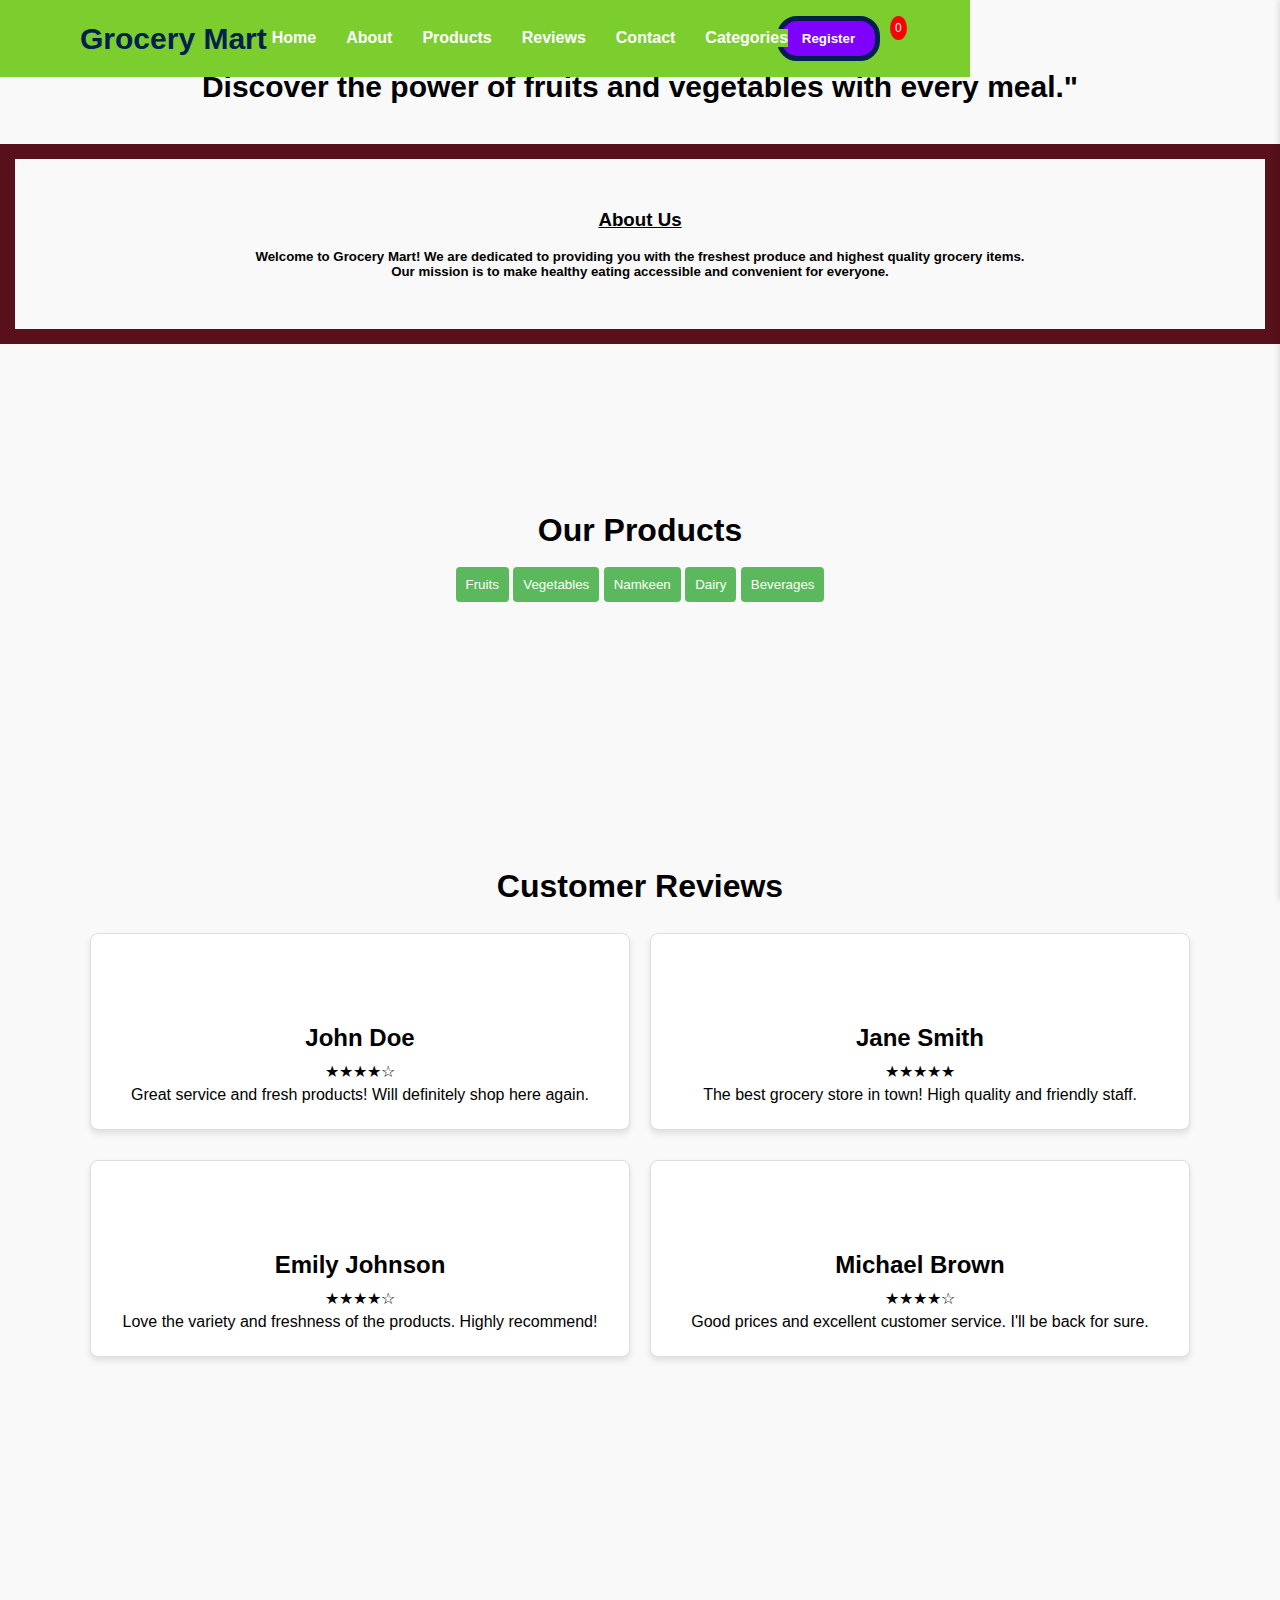
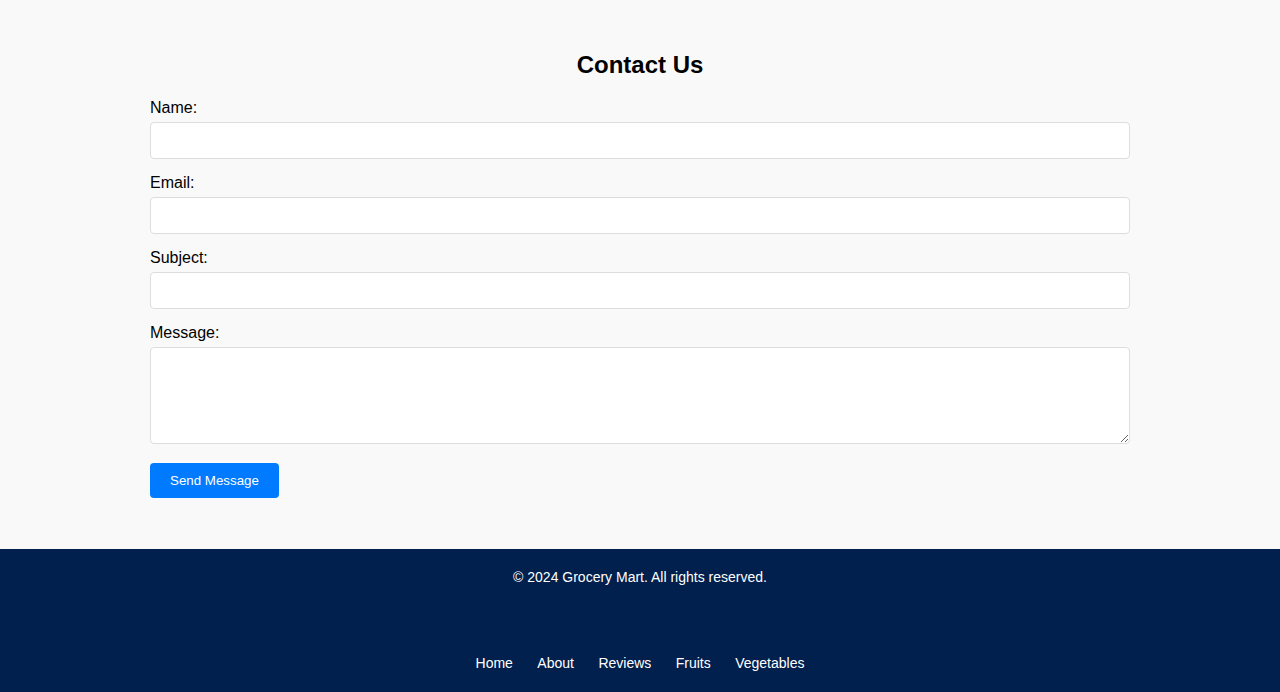
==== index.html @ 6343de2c "Update index.html" ====
<!DOCTYPE html>
<html lang="en">

<head>
    <meta charset="UTF-8">
    <meta name="viewport" content="width=device-width, initial-scale=1.0">
    <title>Grocery Mart</title>
    <link rel="stylesheet" href="style.css">
    <link rel="stylesheet" href="https://cdnjs.cloudflare.com/ajax/libs/font-awesome/6.5.2/css/all.min.css"
        integrity="sha512-SnH5WK+bZxgPHs44uWIX+LLJAJ9/2PkPKZ5QiAj6Ta86w+fsb2TkcmfRyVX3pBnMFcV7oQPJkl9QevSCWr3W6A=="
        crossorigin="anonymous" referrerpolicy="no-referrer" />
</head>

<body>
    <header>
        <a class="logo"><i class="fa-solid fa-store"></i> <span
                style="color: #01204E; font-weight: bolder;">Grocery Mart</span> </a>
        <nav class="navbar">
            <a class="a1" href="#home">home</a>
            <a class="a1" href="#about">about</a>
            <a class="a1" href="#products">products</a>
            <a class="a1" href="#reviews">reviews</a>
            <a class="a1" href="#contact">contact</a>
            <div class="dropdown a1">
                <button class="dropbtn">Categories <i class="fas fa-caret-down"></i></button>
                <div class="dropdown-content">
                    <a class="a2" href="#fruits" onclick="showCategory('fruits')">Fruits</a>
                    <a class="a2" href="#vegetables" onclick="showCategory('vegetables')">Vegetables</a>
                    <a class="a2" href="#namkeen" onclick="showCategory('namkeen')">Namkeen</a>
                    <a class="a2" href="#dairy" onclick="showCategory('dairy')">Dairy</a>
                    <a class="a2" href="#beverages" onclick="showCategory('beverages')">Beverages</a>
                </div>
            </div>
        </nav>

            <button class="btn"><a href="register.html">Register</a></button>

            <div class="cart-icon">
                <i class="fa-solid fa-cart-shopping"></i>
                <span id="cart-count">0</span>
            </div>
        
        <section id="cart" class="cart-total">
            <ul id="cart-items"></ul>
            <p id="cart-total">Total: $0.00</p>
        </section>

    </header>

    <img src="images/img.jpg" id="home" alt="Image 1" class="img1">

    <h4 class="h" style="font-size: 30px;">"Elevate your health, one fresh bite at a time.<br> Discover the power of
        fruits and vegetables with every meal."</h4>

    <div id="about" class="about-page">
        <h3><u id="u">About Us</u></h3><br>
        <h5>Welcome to Grocery Mart! We are dedicated to providing you with the freshest produce and highest quality
            grocery items.<br> Our mission is to make healthy eating accessible and convenient for everyone.</h5>
    </div>


    <section id="products" class="product-listing-page">
        <br>
        <h1>Our Products</h1><br>
        <div class="product-category">
            <button onclick="showCategory('fruits')" class="button-primary">Fruits</button>
            <button onclick="showCategory('vegetables')" class="button-primary">Vegetables</button>
            <button onclick="showCategory('namkeen')" class="button-primary">Namkeen</button>
            <button onclick="showCategory('dairy')" class="button-primary">Dairy</button>
            <button onclick="showCategory('beverages')" class="button-primary">Beverages</button>
        </div>
        <br>
        <div class="product-grid" id="fruits" data-category="fruits" style="display: none;">
            <!-- Product 1 -->
            <div class="product-card">
                <img src="https://images.unsplash.com/photo-1567306226416-28f0efdc88ce?ixid=M3wxMzcxOTN8MHwxfHNlYXJjaHwzfHxhcHBsZXN8ZW58MHx8fHwxNzA5ODM4ODA4fDA&ixlib=rb-4.0.3&fm=jpg&w=8256&h=5504&fit=max"
                    alt="Product 1">
                <h2>Apple - 1Kg</h2>
                <p>₹100.0</p>
                <button onclick="addToCart('Apple', 100.00)"  class="button-primary add-to-cart-btn">Add to Cart</button>
            </div>
            <!-- Product 2 -->
            <div class="product-card">
                <img src="https://m.media-amazon.com/images/I/41Y2eoT3OTL.jpg" alt="Product 2">
                <h2>Banana - 500g</h2>
                <p>₹40.0</p>
                <button class="button-primary add-to-cart-btn">Add to Cart</button>
            </div>
            <!-- Product 3 -->
            <div class="product-card">
                <img src="https://5.imimg.com/data5/SELLER/Default/2020/12/QZ/EM/OJ/119047533/nashik-capsule-grapes-500x500.jpg"
                    alt="Product 6">
                <h2>Grapes - 500g</h2>
                <p>₹35.0</p>
                <button class="button-primary add-to-cart-btn">Add to Cart</button>
            </div>
            <!-- Product 4 -->
            <div class="product-card">
                <img src="https://encrypted-tbn0.gstatic.com/images?q=tbn:ANd9GcQsa3K1PkfEgVzc6JeayE-uGwejpsBDBbVBUw&s"
                    alt="Product 9">
                <h2>Orange - 1Kg</h2>
                <p>₹75.0</p>
                <button class="button-primary add-to-cart-btn">Add to Cart</button>
            </div>
            <!-- Product 5 -->
            <div class="product-card">
                <img src="https://healthyfamilyproject.com/wp-content/uploads/2020/05/Strawberries-background.jpg"
                    alt="Product 10">
                <h2>Strawberry - 250g</h2>
                <p>₹150.0</p>
                <button class="button-primary add-to-cart-btn">Add to Cart</button>
            </div>
            <!-- Product 6 -->
            <div class="product-card">
                <img src="https://m.media-amazon.com/images/I/51jk5Ao6NIL._AC_UF1000,1000_QL80_.jpg" alt="Product 11">
                <h2>Blueberry - 250g</h2>
                <p>₹170.0</p>
                <button class="button-primary add-to-cart-btn">Add to Cart</button>
            </div>
            <!-- Product 7 -->
            <div class="product-card">
                <img src="https://upload.wikimedia.org/wikipedia/commons/f/f2/Persea_americana_fruit_2.JPG"
                    alt="Product 12">
                <h2>Avocado - 500g</h2>
                <p>₹120.0</p>
                <button class="button-primary add-to-cart-btn">Add to Cart</button>
            </div>
            <!-- Product 8 -->
            <div class="product-card">
                <img src="https://m.media-amazon.com/images/I/618flJ0XILL._AC_UF1000,1000_QL80_.jpg" alt="Product 13">
                <h2>Cherry - 100g</h2>
                <p>₹75.0</p>
                <button class="button-primary add-to-cart-btn">Add to Cart</button>
            </div>
            <!-- Product 9 -->
            <div class="product-card">
                <img src="https://static.toiimg.com/thumb/msid-109932142,width-1280,height-720,resizemode-4/109932142.jpg"
                    alt="Product 14">
                <h2>Watermelon - 1(Piece)</h2>
                <p>₹75.0</p>
                <button class="button-primary add-to-cart-btn">Add to Cart</button>
            </div>
            <!-- Product 10 -->
            <div class="product-card">
                <img src="https://encrypted-tbn0.gstatic.com/images?q=tbn:ANd9GcRrE1p9xNBXToyhlx53v1Mx7wlaFKkbS4z0-A&s"
                    alt="Product 15">
                <h2>Kiwi - 200g</h2>
                <p>₹160.0</p>
                <button class="button-primary add-to-cart-btn">Add to Cart</button>
            </div>
        </div>

        <div class="product-grid" id="vegetables" data-category="vegetables" style="display: none;">
            <!-- Product 11 -->
            <div class="product-card">
                <img src="https://i.ndtvimg.com/mt/cooks/2014-11/carrots.jpg" alt="Product 3">
                <h2>Carrot - 200g</h2>
                <p>₹20.0</p>
                <button class="button-primary add-to-cart-btn">Add to Cart</button>
            </div>
            <!-- Product 12 -->
            <div class="product-card">
                <img src="https://www.allthatgrows.in/cdn/shop/products/Cherry-Tomato.jpg?v=1598080165" alt="Product 4">
                <h2>Tomato - 500g</h2>
                <p>₹50.0</p>
                <button class="button-primary add-to-cart-btn">Add to Cart</button>
            </div>
            <!-- Product 13 -->
            <div class="product-card">
                <img src="https://domf5oio6qrcr.cloudfront.net/medialibrary/5390/h1218g16207258089583.jpg"
                    alt="Product 5">
                <h2>Broccoli - 250g</h2>
                <p>₹40.0</p>
                <button class="button-primary add-to-cart-btn">Add to Cart</button>
            </div>
            <!-- Product 14 -->
            <div class="product-card">
                <img src="https://images.moneycontrol.com/static-mcnews/2023/07/Health-benefits-of-spinach.jpg?impolicy=website&width=1600&height=900"
                    alt="Product 7">
                <h2>Spinach - 300g</h2>
                <p>₹60.0</p>
                <button class="button-primary add-to-cart-btn">Add to Cart</button>
            </div>
            <!-- Product 15 -->
            <div class="product-card">
                <img src="https://www.jiomart.com/images/product/original/590000090/potato-1-kg-product-images-o590000090-p590000090-0-202207291750.jpg?im=Resize=(420,420)"
                    alt="Product 8">
                <h2>Potato - 1Kg</h2>
                <p>₹65.0</p>
                <button class="button-primary add-to-cart-btn">Add to Cart</button>
            </div>
        </div>

        <div class="product-grid" id="namkeen" data-category="namkeen" style="display: none;">
            <!-- Product 16 -->
            <div class="product-card">
                <img src="https://www.bigbasket.com/media/uploads/p/m/1202575_1-haldirams-namkeen-bhujia-sev.jpg?tr=w-1920,q=80"
                    alt="Product 16">
                <h2>Bhujia Sev - Medimum</h2>
                <p>₹45.0</p>
                <button class="button-primary add-to-cart-btn">Add to Cart</button>
            </div>
            <!-- Product 17 -->
            <div class="product-card">
                <img src="https://www.bigbasket.com/media/uploads/p/m/40197801_8-britannia-marie-gold-biscuits.jpg?tr=w-1080,q=80"
                    alt="Product 17">
                <h2>Marie Gold - 1</h2>
                <p>₹15.0</p>
                <button class="button-primary add-to-cart-btn">Add to Cart</button>
            </div>
            <!-- Product 18 -->
            <div class="product-card">
                <img src="https://www.bigbasket.com/media/uploads/p/m/40203379_3-britannia-good-day-cashew-cookies.jpg?tr=w-1080,q=80"
                    alt="Product 18">
                <h2>Good Day - 1</h2>
                <p>₹10.0</p>
                <button class="button-primary add-to-cart-btn">Add to Cart</button>
            </div>
            <!-- Product 19 -->
            <div class="product-card">
                <img src="https://www.bigbasket.com/media/uploads/p/m/1203907_6-britannia-bourbon-cream-biscuit-chocolate-flavor.jpg?tr=w-1080,q=80"
                    alt="Product 19">
                <h2>Bourbon - 1</h2>
                <p>₹10.0</p>
                <button class="button-primary add-to-cart-btn">Add to Cart</button>
            </div>
            <!-- Product 20 -->
            <div class="product-card">
                <img src="https://www.bigbasket.com/media/uploads/p/m/40235654_7-sunfeast-dark-fantasy-choco-fills-cookie-original-crunchy-creamy.jpg?tr=w-1080,q=80"
                    alt="Product 20">
                <h2>Dark Fantasy - 1</h2>
                <p>₹20.0</p>
                <button class="button-primary add-to-cart-btn">Add to Cart</button>
            </div>
        </div>

        <div class="product-grid" id="dairy" data-category="dairy" style="display: none;">
            <!-- Product 21 -->
            <div class="product-card">
                <img src="https://www.bigbasket.com/media/uploads/p/m/1202759_3-amul-butter-pasteurized.jpg?tr=w-1200,q=80"
                    alt="Product 21">
                <h2>Amul Butter - 300g</h2>
                <p>₹180.0</p>
                <button class="button-primary add-to-cart-btn">Add to Cart</button>
            </div>
            <!-- Product 22 -->
            <div class="product-card">
                <img src="https://www.bigbasket.com/media/uploads/p/m/1226863_2-akshayakalpa-organic-malai-paneer.jpg?tr=w-828,q=80"
                    alt="Product 22">
                <h2>Malai Panner - 100g</h2>
                <p>₹150.0</p>
                <button class="button-primary add-to-cart-btn">Add to Cart</button>
            </div>
            <!-- Product 23 -->
            <div class="product-card">
                <img src="https://www.bigbasket.com/media/uploads/p/m/40020214_12-nestle-everyday-dairy-whitener-milk-powder-for-tea.jpg?tr=w-828,q=80"
                    alt="Product 23">
                <h2>Milk Powder - 200g</h2>
                <p>₹120.0</p>
                <button class="button-primary add-to-cart-btn">Add to Cart</button>
            </div>
            <!-- Product 24 -->
            <div class="product-card">
                <img src="https://www.bigbasket.com/media/uploads/p/m/1209579_2-amul-real-ice-cream-vanilla-magic.jpg?tr=w-828,q=80"
                    alt="Product 24">
                <h2>Ice Cream - 300g</h2>
                <p>₹100.0</p>
                <button class="button-primary add-to-cart-btn">Add to Cart</button>
            </div>
            <!-- Product 25 -->
            <div class="product-card">
                <img src="https://www.bigbasket.com/media/uploads/p/m/40147597_7-heritage-daily-health-toned-milk.jpg?tr=w-828,q=80"
                    alt="Product 25">
                <h2>Toned Milk - 1litre</h2>
                <p>₹140.0</p>
                <button class="button-primary add-to-cart-btn">Add to Cart</button>
            </div>
        </div>

        <div class="product-grid" id="beverages" data-category="beverages" style="display: none;">
            <!-- Product 26 -->
            <div class="product-card">
                <img src="https://www.bigbasket.com/media/uploads/p/m/40216129_10-fresho-tender-coconut-water-no-added-sugar-flavours.jpg?tr=w-1080,q=80"
                    alt="Product 26">
                <h2>Coconut Water - 1 Bottle</h2>
                <p>₹75.0</p>
                <button class="button-primary add-to-cart-btn">Add to Cart</button>
            </div>
            <!-- Product 27 -->
            <div class="product-card">
                <img src="https://www.bigbasket.com/media/uploads/p/m/1204495_2-bru-instant-coffee.jpg?tr=w-1080,q=80"
                    alt="Product 27">
                <h2>Instant Coffee - 200g</h2>
                <p>₹60.0</p>
                <button class="button-primary add-to-cart-btn">Add to Cart</button>
            </div>
            <!-- Product 28 -->
            <div class="product-card">
                <img src="https://www.bigbasket.com/media/uploads/p/m/1207021_1-maaza-mango-drink.jpg?tr=w-1080,q=80"
                    alt="Product 28">
                <h2>Mango Drink - 500ml</h2>
                <p>₹50.0</p>
                <button class="button-primary add-to-cart-btn">Add to Cart</button>
            </div>
            <!-- Product 29 -->
            <div class="product-card">
                <img src="https://www.bigbasket.com/media/uploads/p/m/1203614_2-thums-up-soft-drink.jpg?tr=w-1080,q=80"
                    alt="Product 29">
                <h2>ThumsUp Drink - 500ml</h2>
                <p>₹50.0</p>
                <button class="button-primary add-to-cart-btn">Add to Cart</button>
            </div>
            <!-- Product 30 -->
            <div class="product-card">
                <img src="https://www.bigbasket.com/media/uploads/p/m/412110_1-sprite-soft-drink.jpg?tr=w-1080,q=80"
                    alt="Product 30">
                <h2>Sprite Drink - 500ml</h2>
                <p>₹55.0</p>
                <button class="button-primary add-to-cart-btn">Add to Cart</button>
            </div>
        </div>
    </section>

    <section id="reviews" class="reviews-page">
        <br>
        <h1>Customer Reviews</h1><br>
        <div class="reviews-container">
            <div class="review-card">
                <h2>John Doe</h2>
                <p>★★★★☆</p>
                <p>Great service and fresh products! Will definitely shop here again.</p>
            </div>
            <div class="review-card">
                <h2>Jane Smith</h2>
                <p>★★★★★</p>
                <p>The best grocery store in town! High quality and friendly staff.</p>
            </div>
            <div class="review-card">
                <h2>Emily Johnson</h2>
                <p>★★★★☆</p>
                <p>Love the variety and freshness of the products. Highly recommend!</p>
            </div>
            <div class="review-card">
                <h2>Michael Brown</h2>
                <p>★★★★☆</p>
                <p>Good prices and excellent customer service. I'll be back for sure.</p>
            </div>
        </div>
    </section>

    <div id="contactus">
        <br><br><br><h2 style="text-align: center;">Contact Us</h2>
        <form action="contact.php" id="contact" method="POST">
            <div class="form-group">
                <label for="name">Name:</label>
                <input type="text" id="name" name="name" required>
            </div>
            <div class="form-group">
                <label for="email">Email:</label>
                <input type="email" id="email" name="email" required>
            </div>
            <div class="form-group">
                <label for="subject">Subject:</label>
                <input type="text" id="subject" name="subject" required>
            </div>
            <div class="form-group">
                <label for="message">Message:</label>
                <textarea id="message" name="message" rows="5" required></textarea>
            </div>
            <div class="form-group">
                <input type="submit" value="Send Message">
            </div><br><br>
        </form>
    </div>

    <footer>
        <div class="footer-content">
            <p>&copy; 2024 Grocery Mart. All rights reserved.</p><br>
            <div class="social-media">
                <a href="https://www.facebook.com" target="_blank"><i class="fab fa-facebook-f"></i></a>
                <a href="https://www.twitter.com" target="_blank"><i class="fab fa-twitter"></i></a>
                <a href="https://www.instagram.com" target="_blank"><i class="fab fa-instagram"></i></a>
                <a href="https://www.linkedin.com" target="_blank"><i class="fab fa-linkedin-in"></i></a><br><br>
            </div>
            <div class="footer-links">
                <a href="#home">Home</a>
                <a href="#about">About</a>
                <a href="#reviews">Reviews</a>
                <a href="#fruits">Fruits</a>
                <a href="#vegetables">Vegetables</a>
            </div>
        </div>
    </footer>

    <script src="script.js"></script>
</body>

</html>
---- style.css ----
@import url('https://fonts.googleapis.com/css2?family=Libre+Baskerville:ital,wght@0,400;0,700;1,400&display=swap');

@media only screen and (max-width: 1650px) {

    .img1 .navbar{
        width: 76.56mm;
        height: 169.59mm;
    }

}

* {
    text-decoration: none;
    font-family: "Poppins", sans-serif;
    padding: 0%;
    margin: 0;
    box-sizing: border-box;
}

body {
    font-family: "Poppins", sans-serif;
    background-color: #f9f9f9;
}

header {
    background-color: #7cce2f;
    padding: 1rem 5rem;
    display: flex;
    align-items: center;
    justify-content: space-between;
    position: fixed;
    
    top: 0;
    left: 0;
    z-index: 1000;
}

.logo {
    font-size: 30px;
    font-weight: bolder;
    color: #01204E;
}

.navbar {
    display: flex;
    gap: 30px;
    padding-left: 5px;
    width: 500px;
    height: 19.64px;
    position: relative;
}

.navbar .a1 {
    color: white;
    align-items: center;
    font-weight: bold;
    text-transform: capitalize;
}

.btn {
    background-color: #8000ff;
    border: none;
    color: white;
    font-weight: bolder;
    padding: 10px 20px;
    margin-left: 10px;
    cursor: pointer;
    border: 5px solid #01204E;
    border-radius: 20px;
}

.cart-icon {
    display: inline;
    padding-left: 10px;
    cursor: pointer;
    align-items: center;
}

#cart-count {
    position: absolute;
    display: inline;
    top: 16px;
    padding-right: 39px;
    background-color: red;
    color: white;
    border-radius: 50%;
    padding: 5px;
    font-size: 12px;
}

#cart {
    position: fixed;
    top: 0;
    right: 0;
    width: 300px;
    height: 100%;
    background: #fff;
    box-shadow: -2px 0 5px rgba(0, 0, 0, 0.1);
    padding: 20px;
    box-sizing: border-box;
    transition: transform 0.3s ease-in-out;
    z-index: 1000;
    transform: translateX(100%);
}

#cart h2 {
    margin-top: 0;
    font-size: 24px;
    border-bottom: 1px solid #ccc;
    padding-bottom: 10px;
}

#cart ul {
    list-style-type: none;
    padding: 0;
    margin: 20px 0;
    max-height: 70%;
    overflow-y: auto;
}

#cart ul li {
    margin-bottom: 10px;
    padding-bottom: 10px;
    border-bottom: 1px solid #eee;
}

#cart p {
    font-size: 18px;
    font-weight: bold;
    text-align: right;
}

.cart-hidden {
    transform: translateX(100%);
}

.cart-visible {
    transform: translateX(0);
}

#cart-items li {
    display: flex;
    justify-content: space-between;
    align-items: center;
}

#cart-items li span {
    flex: 1;
}

#cart-total {
    text-align: center;
    font-weight: bold;
    margin: 20px;
}

.product-card {
    border: 1px solid #ddd;
    padding: 20px;
    margin: 20px;
    text-align: center;
}

.product-card button {
    padding: 10px 20px;
    background-color: #28a745;
    color: white;
    border: none;
    cursor: pointer;
}

.product-card button:hover {
    background-color: #218838;
}

.a1 {
    transition: .2s;
}

.a1:hover {
    transform: scale(1.5);
}

.btn a {
    color: white;
}

.btn:hover {
    background-color: #39b839;
}

.d1 {
    display: flex;
    align-items: center;
    justify-content: center;
    flex-direction: column;
    padding-top: 80px;
    text-align: center;
}

.img1 {
    align-items: center;
}

.h {
    position: relative;
    overflow: hidden;
    text-align: center;
    padding-top: 8px;
    margin: 10px;
    padding-bottom: 30px;
}

.h::after {
    content: '';
    position: absolute;
    top: 0;
    left: -100%;
    width: 100%;
    height: 100%;
    background: linear-gradient(to right, rgba(255, 255, 255, 0), #f9f9f9 50%);
    animation: slideText 5s linear infinite;
}

@keyframes slideText {
    0% {
        left: -100%;
    }

    100% {
        left: 100%;
    }
}

.dropbtn{
    font-size: 16px;
    font-family: "Poppins", sans-serif;
    color: white;
    background-color: #7cce2f;
    font-weight: bold;
    text-decoration: none;
    display: inline;
    border: 0;
    margin: 0;
}

.dropdown {
    position: relative;
    display: inline-block;
}

.dropdown-content {
    display: none;
    position: absolute;
    min-width: 160px;
    z-index: 0;
}

.dropdown-content a {
    color: white;
    padding: 12px 16px;
    display: block;
    text-align: left;
}

.a2{
    background-color: #01204E;
}

.a2:hover {
    border: 8px solid aquamarine;
    padding: 5px;
    box-shadow: inset 5px solid black;
}

.dropdown:hover .dropdown-content {
    display: block;
}

.about-page {
    padding: 50px;
    text-align: center;
    border: 15px solid #58111A;
}

#u {
    text-decoration: underline;
}

.product-listing-page,
.reviews-page,
.categories-page {
    padding: 80px 80px;
    text-align: center;
    margin-top: 70px;
}

.product-grid {
    display: inline;
    flex-wrap: wrap;
    gap: 20px;
    justify-content: center;
}

.product-card {
    background-color: white;
    border: 1px solid #ddd;
    border-radius: 8px;
    padding: 20px;
    text-align: center;
    width: calc(33.333% - 20px);
    box-shadow: 0 4px 6px rgba(0, 0, 0, 0.1);
}

.product-card img {
    max-width: 100%;
    height: auto;
    border-radius: 8px;
}

.product-card h2 {
    font-size: 18px;
    margin: 10px 0;
}

.product-card p {
    font-size: 16px;
    color: #777;
}

.button-primary {
    background-color: #5cb85c;
    border: none;
    color: white;
    padding: 10px;
    cursor: pointer;
    transition: background-color 0.3s;
    border-radius: 4px;
}

.button-primary:hover {
    background-color: #4cae4c;
}

.review-card,
.category-card {
    background-color: white;
    border: 1px solid #ddd;
    border-radius: 8px;
    padding: 20px;
    text-align: center;
    margin: 10px auto;
    max-width: 600px;
    box-shadow: 0 4px 6px rgba(0, 0, 0, 0.1);
}

.reviews-page .review-card h2 {
    margin-bottom: 10px;
}

.reviews-page .review-card p {
    margin: 5px 0;
}

.categories-grid {
    display: flex;
    flex-wrap: wrap;
    gap: 20px;
    justify-content: center;
}

.category-card {
    background-color: white;
    border: 1px solid #ddd;
    border-radius: 8px;
    padding: 20px;
    text-align: center;
    width: calc(25% - 20px);
    box-shadow: 0 4px 6px rgba(0, 0, 0, 0.1);
}

@media (max-width: 768px) {

    .product-card,
    .category-card {
        width: calc(50% - 20px);
    }
}

@media (max-width: 480px) {

    .product-card,
    .category-card {
        width: 100%;
    }

    .img1 .navbar{
        width: 76.56mm;
        height: 169.59mm;
    }

    

    .navbar {
        flex-direction: row;
        align-items: center;
    }
}

.product-grid {
    transition: opacity 0.3s ease;
}

.product-grid[data-category] {
    display: none;
}

.reviews-container {
    display: flex;
    flex-wrap: wrap;
    justify-content: space-between;
}

.review-card {
    flex-basis: calc(50% - 20px);
    margin-bottom: 20px;
}

footer {
    background-color: #01204E;
    color: #fff;
    padding: 20px 0;
    text-align: center;
}

.footer-content {
    max-width: 1200px;
    margin: 0 auto;
}

.footer-content p {
    margin: 0;
    font-size: 14px;
}

.social-media a {
    color: #fff;
    margin: 0 10px;
    text-decoration: none;
    font-size: 20px;
}

.footer-links {
    margin-top: 10px;
}

.footer-links a {
    color: #fff;
    margin: 0 10px;
    text-decoration: none;
    font-size: 14px;
}

.footer-links a:hover,
.social-media a:hover {
    color: #f0c040;
}

h2 {
    margin-bottom: 20px;
    margin-top: 70px;
}

.form-group {
    margin-bottom: 15px;
    align-items: center;
    padding: 0 150px;
}

label {
    display: block;
    margin-bottom: 5px;
}

input[type="text"],
input[type="email"],
textarea {
    width: 100%;
    padding: 10px;
    border: 1px solid #ddd;
    border-radius: 4px;
    box-sizing: border-box;
}

input[type="submit"] {
    background-color: #007BFF;
    color: #fff;
    border: none;
    padding: 10px 20px;
    border-radius: 4px;
    cursor: pointer;
}

input[type="submit"]:hover {
    background-color: #0056b3;
}

.success-message {
    background-color: #d4edda;
    color: #155724;
    padding: 10px;
    border: 1px solid #c3e6cb;
    border-radius: 4px;
    margin-bottom: 20px;
}

#contactus{
    position: relative;
    margin-top: 70px;
}
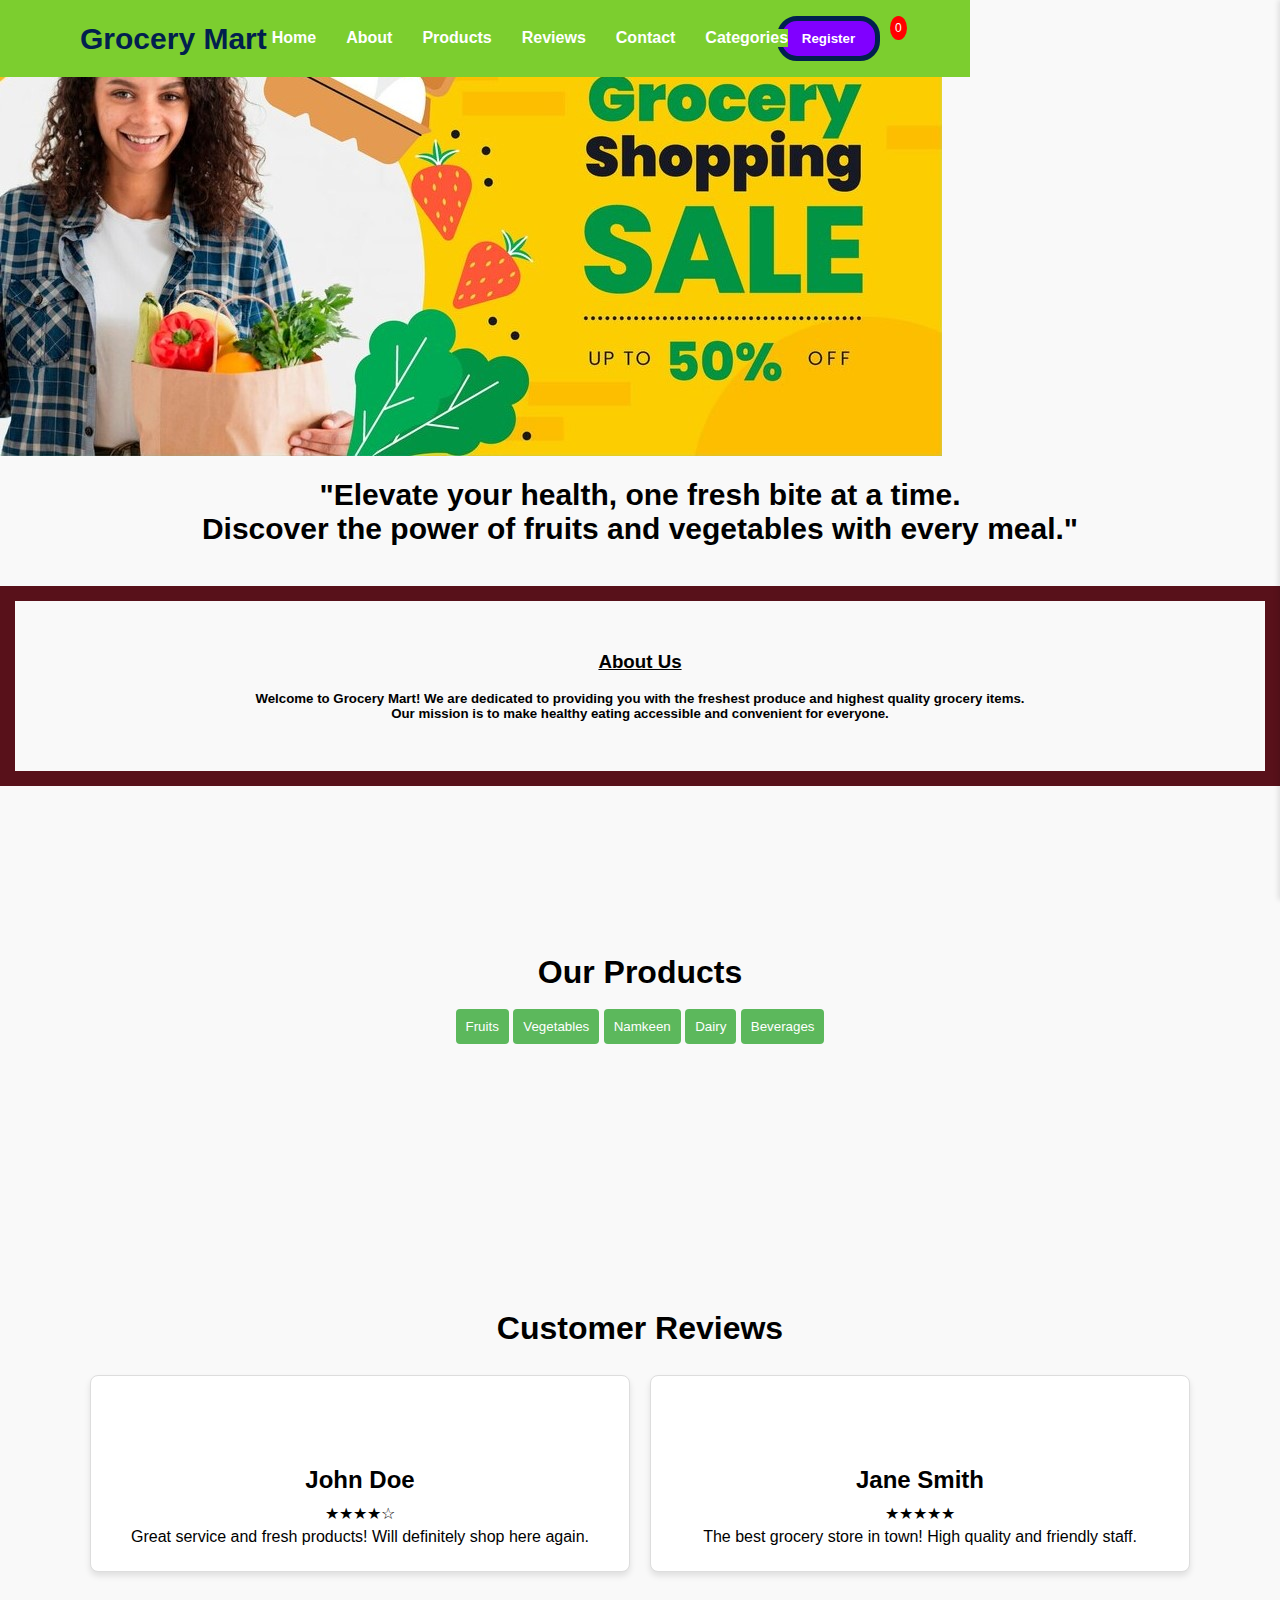
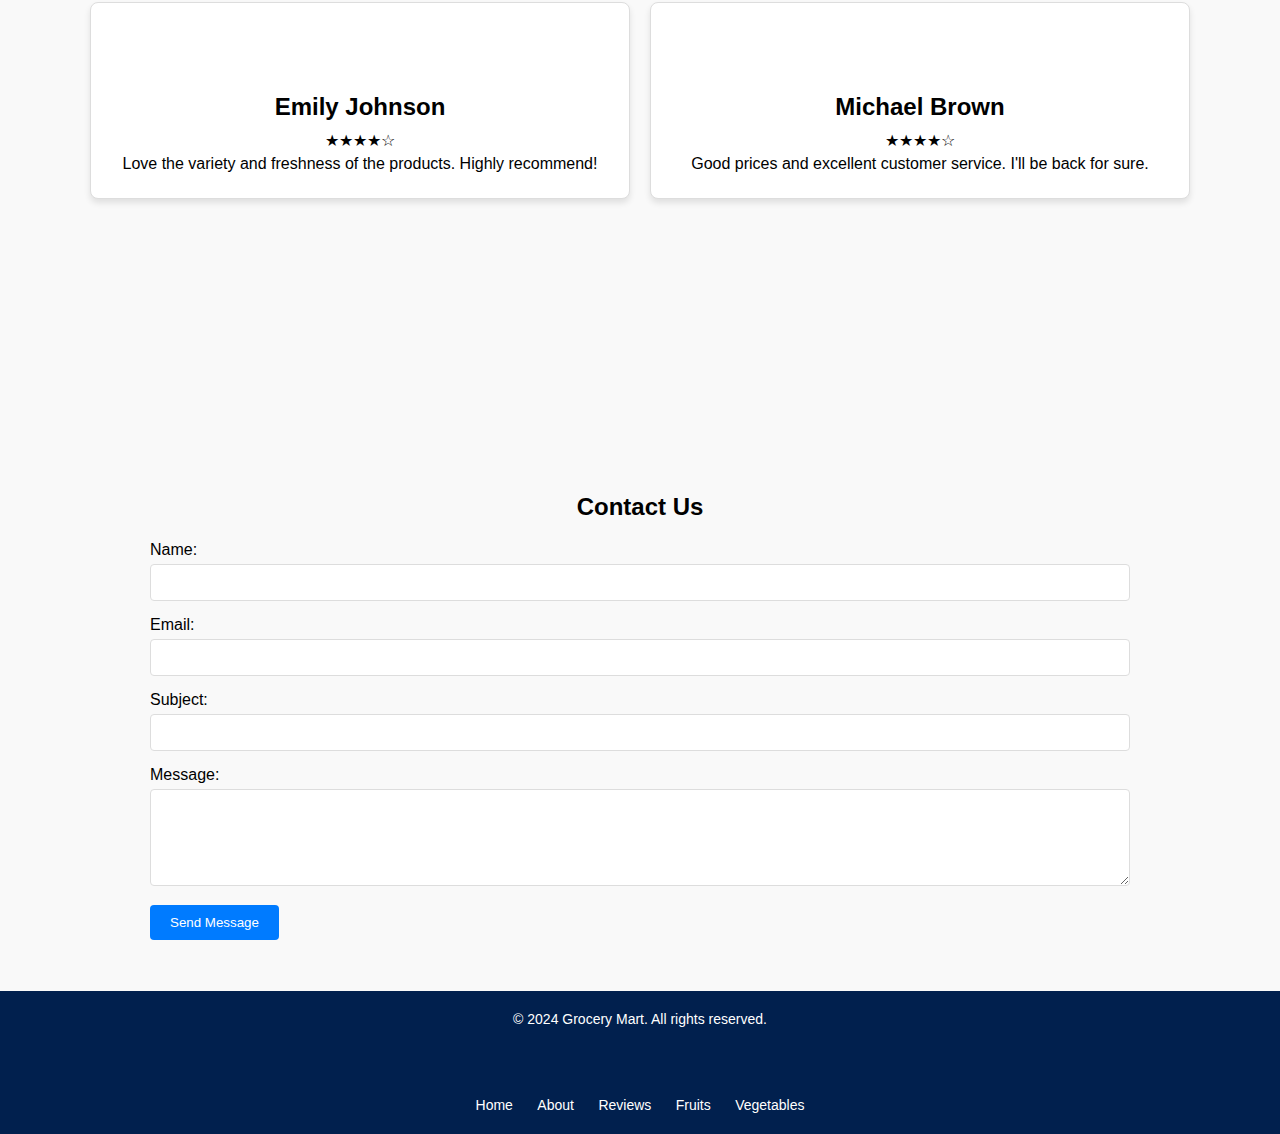
==== commit 6972430e: "Update index.html" ====
--- a/index.html
+++ b/index.html
@@ -47,7 +47,7 @@
 
     </header>
 
-    <img src="images/img.jpg" id="home" alt="Image 1" class="img1">
+    <img src="img.jpg" id="home" alt="Image 1" class="img1">
 
     <h4 class="h" style="font-size: 30px;">"Elevate your health, one fresh bite at a time.<br> Discover the power of
         fruits and vegetables with every meal."</h4>
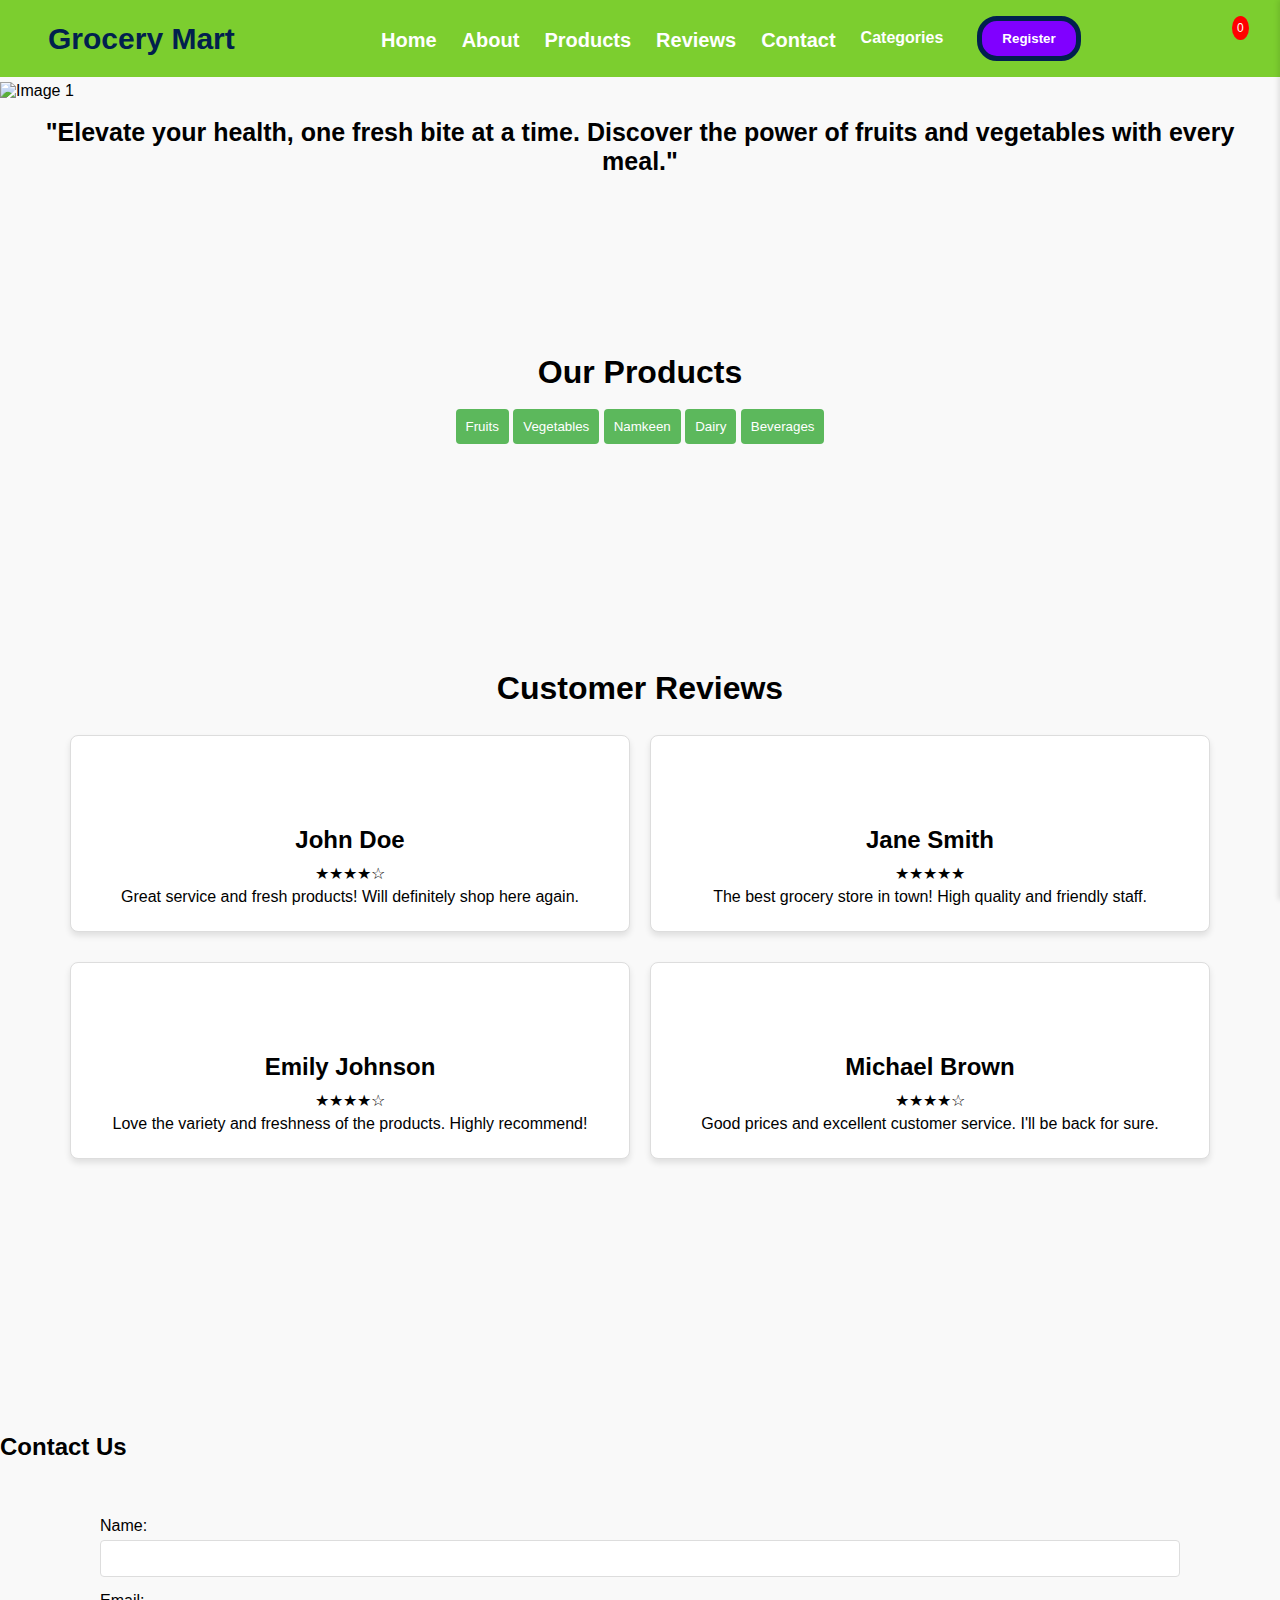
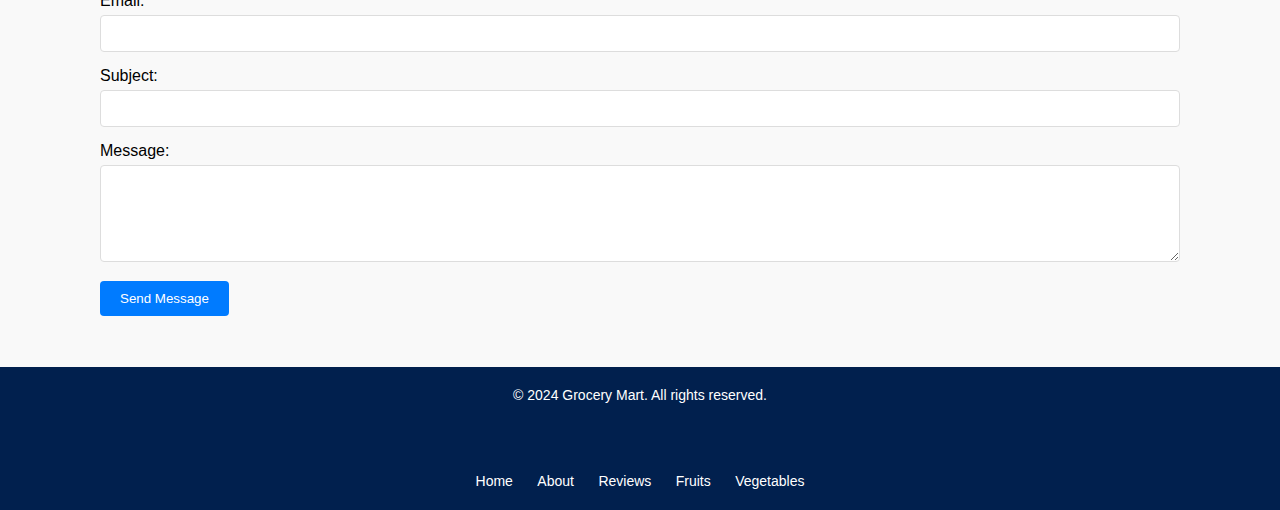
==== commit 1aeb6e73: "Update index.html" ====
--- a/index.html
+++ b/index.html
@@ -21,7 +21,7 @@
             <a class="a1" href="#products">products</a>
             <a class="a1" href="#reviews">reviews</a>
             <a class="a1" href="#contact">contact</a>
-            <div class="dropdown a1">
+            <div class="dropdown">
                 <button class="dropbtn">Categories <i class="fas fa-caret-down"></i></button>
                 <div class="dropdown-content">
                     <a class="a2" href="#fruits" onclick="showCategory('fruits')">Fruits</a>
@@ -33,31 +33,23 @@
             </div>
         </nav>
 
-            <button class="btn"><a href="register.html">Register</a></button>
-
-            <div class="cart-icon">
+            <button class="btn"><a href="register.php">Register</a></button>
+
+            <div class="cart-icon" onclick="toggleCart()">
                 <i class="fa-solid fa-cart-shopping"></i>
-                <span id="cart-count">0</span>
-            </div>
-        
-        <section id="cart" class="cart-total">
+                <div id="cart-count">0</div>
+            </div>
+    </header>
+    
+        <div id="cart" class="cart-visible">
             <ul id="cart-items"></ul>
-            <p id="cart-total">Total: $0.00</p>
-        </section>
-
-    </header>
-
-    <img src="img.jpg" id="home" alt="Image 1" class="img1">
-
-    <h4 class="h" style="font-size: 30px;">"Elevate your health, one fresh bite at a time.<br> Discover the power of
+            <p id="cart-total">Total: $0</p>
+        </div>
+
+    <img src="11.jpg" id="home" alt="Image 1" class="img1">
+
+    <h4 class="h" style="font-size: 25px;">"Elevate your health, one fresh bite at a time. Discover the power of
         fruits and vegetables with every meal."</h4>
-
-    <div id="about" class="about-page">
-        <h3><u id="u">About Us</u></h3><br>
-        <h5>Welcome to Grocery Mart! We are dedicated to providing you with the freshest produce and highest quality
-            grocery items.<br> Our mission is to make healthy eating accessible and convenient for everyone.</h5>
-    </div>
-
 
     <section id="products" class="product-listing-page">
         <br>
@@ -77,7 +69,7 @@
                     alt="Product 1">
                 <h2>Apple - 1Kg</h2>
                 <p>₹100.0</p>
-                <button onclick="addToCart('Apple', 100.00)"  class="button-primary add-to-cart-btn">Add to Cart</button>
+                <button class="button-primary add-to-cart-btn">Add to Cart</button>
             </div>
             <!-- Product 2 -->
             <div class="product-card">
@@ -88,7 +80,7 @@
             </div>
             <!-- Product 3 -->
             <div class="product-card">
-                <img src="https://5.imimg.com/data5/SELLER/Default/2020/12/QZ/EM/OJ/119047533/nashik-capsule-grapes-500x500.jpg"
+                <img src="https://smartyield.in/wp-content/uploads/2021/06/Green-grape.png"
                     alt="Product 6">
                 <h2>Grapes - 500g</h2>
                 <p>₹35.0</p>
@@ -96,7 +88,7 @@
             </div>
             <!-- Product 4 -->
             <div class="product-card">
-                <img src="https://encrypted-tbn0.gstatic.com/images?q=tbn:ANd9GcQsa3K1PkfEgVzc6JeayE-uGwejpsBDBbVBUw&s"
+                <img src="https://cdn-prod.medicalnewstoday.com/content/images/articles/272/272782/oranges-in-a-box.jpg"
                     alt="Product 9">
                 <h2>Orange - 1Kg</h2>
                 <p>₹75.0</p>
@@ -104,7 +96,7 @@
             </div>
             <!-- Product 5 -->
             <div class="product-card">
-                <img src="https://healthyfamilyproject.com/wp-content/uploads/2020/05/Strawberries-background.jpg"
+                <img src="https://m.media-amazon.com/images/I/61hVLTBkByL._AC_UF894,1000_QL80_.jpg"
                     alt="Product 10">
                 <h2>Strawberry - 250g</h2>
                 <p>₹150.0</p>
@@ -112,14 +104,14 @@
             </div>
             <!-- Product 6 -->
             <div class="product-card">
-                <img src="https://m.media-amazon.com/images/I/51jk5Ao6NIL._AC_UF1000,1000_QL80_.jpg" alt="Product 11">
+                <img src="https://seedlefarms.com/wp-content/uploads/2021/04/Blueberries-2.png" alt="Product 11">
                 <h2>Blueberry - 250g</h2>
-                <p>₹170.0</p>
+                <p>₹170.0</p><br>
                 <button class="button-primary add-to-cart-btn">Add to Cart</button>
             </div>
             <!-- Product 7 -->
             <div class="product-card">
-                <img src="https://upload.wikimedia.org/wikipedia/commons/f/f2/Persea_americana_fruit_2.JPG"
+                <img src="https://cdn.pixabay.com/photo/2021/04/14/17/45/avocado-6179050_640.jpg"
                     alt="Product 12">
                 <h2>Avocado - 500g</h2>
                 <p>₹120.0</p>
@@ -127,7 +119,7 @@
             </div>
             <!-- Product 8 -->
             <div class="product-card">
-                <img src="https://m.media-amazon.com/images/I/618flJ0XILL._AC_UF1000,1000_QL80_.jpg" alt="Product 13">
+                <img src="https://static01.nyt.com/images/2014/06/22/magazine/mag-22Eat-Interactive-1402954377492/mag-22Eat-Interactive-1402954377492-superJumbo.jpg" alt="Product 13">
                 <h2>Cherry - 100g</h2>
                 <p>₹75.0</p>
                 <button class="button-primary add-to-cart-btn">Add to Cart</button>
@@ -142,7 +134,7 @@
             </div>
             <!-- Product 10 -->
             <div class="product-card">
-                <img src="https://encrypted-tbn0.gstatic.com/images?q=tbn:ANd9GcRrE1p9xNBXToyhlx53v1Mx7wlaFKkbS4z0-A&s"
+                <img src="https://cdn.britannica.com/45/126445-050-4C0FA9F6/Kiwi-fruit.jpg"
                     alt="Product 15">
                 <h2>Kiwi - 200g</h2>
                 <p>₹160.0</p>
@@ -348,8 +340,8 @@
         </div>
     </section>
 
-    <div id="contactus">
-        <br><br><br><h2 style="text-align: center;">Contact Us</h2>
+    <div id="contactus" class="contactus">
+        <br><br><br><h2 class="h1">Contact Us</h2><br><br>
         <form action="contact.php" id="contact" method="POST">
             <div class="form-group">
                 <label for="name">Name:</label>
--- a/style.css
+++ b/style.css
@@ -1,18 +1,10 @@
 @import url('https://fonts.googleapis.com/css2?family=Libre+Baskerville:ital,wght@0,400;0,700;1,400&display=swap');
 
-@media only screen and (max-width: 1650px) {
-
-    .img1 .navbar{
-        width: 76.56mm;
-        height: 169.59mm;
-    }
-
-}
-
+/* Global Styles */
 * {
     text-decoration: none;
     font-family: "Poppins", sans-serif;
-    padding: 0%;
+    padding: 0;
     margin: 0;
     box-sizing: border-box;
 }
@@ -20,19 +12,15 @@
 body {
     font-family: "Poppins", sans-serif;
     background-color: #f9f9f9;
+    width: 100%;
 }
 
 header {
     background-color: #7cce2f;
-    padding: 1rem 5rem;
+    padding: 1rem 4rem;
     display: flex;
     align-items: center;
     justify-content: space-between;
-    position: fixed;
-    
-    top: 0;
-    left: 0;
-    z-index: 1000;
 }
 
 .logo {
@@ -189,17 +177,11 @@
     background-color: #39b839;
 }
 
-.d1 {
-    display: flex;
-    align-items: center;
-    justify-content: center;
-    flex-direction: column;
-    padding-top: 80px;
-    text-align: center;
-}
-
 .img1 {
     align-items: center;
+    padding-top: 5px;
+    width: 100%;
+    height: 500px;
 }
 
 .h {
@@ -232,7 +214,7 @@
     }
 }
 
-.dropbtn{
+.dropbtn {
     font-size: 16px;
     font-family: "Poppins", sans-serif;
     color: white;
@@ -263,7 +245,7 @@
     text-align: left;
 }
 
-.a2{
+.a2 {
     background-color: #01204E;
 }
 
@@ -377,34 +359,6 @@
     text-align: center;
     width: calc(25% - 20px);
     box-shadow: 0 4px 6px rgba(0, 0, 0, 0.1);
-}
-
-@media (max-width: 768px) {
-
-    .product-card,
-    .category-card {
-        width: calc(50% - 20px);
-    }
-}
-
-@media (max-width: 480px) {
-
-    .product-card,
-    .category-card {
-        width: 100%;
-    }
-
-    .img1 .navbar{
-        width: 76.56mm;
-        height: 169.59mm;
-    }
-
-    
-
-    .navbar {
-        flex-direction: row;
-        align-items: center;
-    }
 }
 
 .product-grid {
@@ -514,7 +468,171 @@
     margin-bottom: 20px;
 }
 
-#contactus{
+#contactus {
     position: relative;
     margin-top: 70px;
 }
+
+/* Media Queries */
+
+/* Mobile Devices */
+@media screen and (max-width: 767px) {
+    header {
+        flex-direction: column;
+        align-items: flex-start;
+    }
+
+    .navbar {
+        gap: 15px;
+        width: auto;
+    }
+
+    .navbar .a1 {
+        font-size: 16px;
+    }
+
+    .btn {
+        margin: 10px 0;
+    }
+
+    .product-card {
+        width: calc(100% - 40px);
+        margin: 10px 0;
+    }
+
+    .about-page,
+    .product-listing-page,
+    .reviews-page,
+    .categories-page {
+        padding: 20px;
+    }
+
+    .form-group {
+        padding: 0;
+    }
+
+    #cart {
+        width: 100%;
+    }
+
+    #cart ul {
+        max-height: 50%;
+    }
+}
+
+/* Tablets */
+@media screen and (min-width: 768px) and (max-width: 1023px) {
+    header {
+        padding: 1rem 2rem;
+    }
+
+    .navbar {
+        gap: 20px;
+        width: 400px;
+    }
+
+    .navbar .a1 {
+        font-size: 18px;
+    }
+
+    .product-card {
+        width: calc(50% - 40px);
+    }
+
+    .about-page,
+    .product-listing-page,
+    .reviews-page,
+    .categories-page {
+        padding: 40px;
+    }
+
+    .form-group {
+        padding: 0 50px;
+    }
+
+    #cart {
+        width: 400px;
+    }
+
+    #cart ul {
+        max-height: 60%;
+    }
+}
+
+/* Laptops */
+@media screen and (min-width: 1024px) and (max-width: 1440px) {
+    header {
+        padding: 1rem 3rem;
+    }
+
+    .navbar {
+        gap: 25px;
+        width: 450px;
+    }
+
+    .navbar .a1 {
+        font-size: 20px;
+    }
+
+    .product-card {
+        width: calc(33.333% - 40px);
+    }
+
+    .about-page,
+    .product-listing-page,
+    .reviews-page,
+    .categories-page {
+        padding: 60px;
+    }
+
+    .form-group {
+        padding: 0 100px;
+    }
+
+    #cart {
+        width: 300px;
+    }
+
+    #cart ul {
+        max-height: 70%;
+    }
+}
+
+/* Desktops */
+@media screen and (min-width: 1441px) {
+    header {
+        padding: 1rem 4rem;
+    }
+
+    .navbar {
+        gap: 30px;
+        width: 500px;
+    }
+
+    .navbar .a1 {
+        font-size: 22px;
+    }
+
+    .product-card {
+        width: calc(33.333% - 40px);
+    }
+
+    .about-page,
+    .product-listing-page,
+    .reviews-page,
+    .categories-page {
+        padding: 80px;
+    }
+
+    .form-group {
+        padding: 0 150px;
+    }
+
+    #cart {
+        width: 350px;
+    }
+
+    #cart ul {
+        max-height: 70%;
+    }
+}
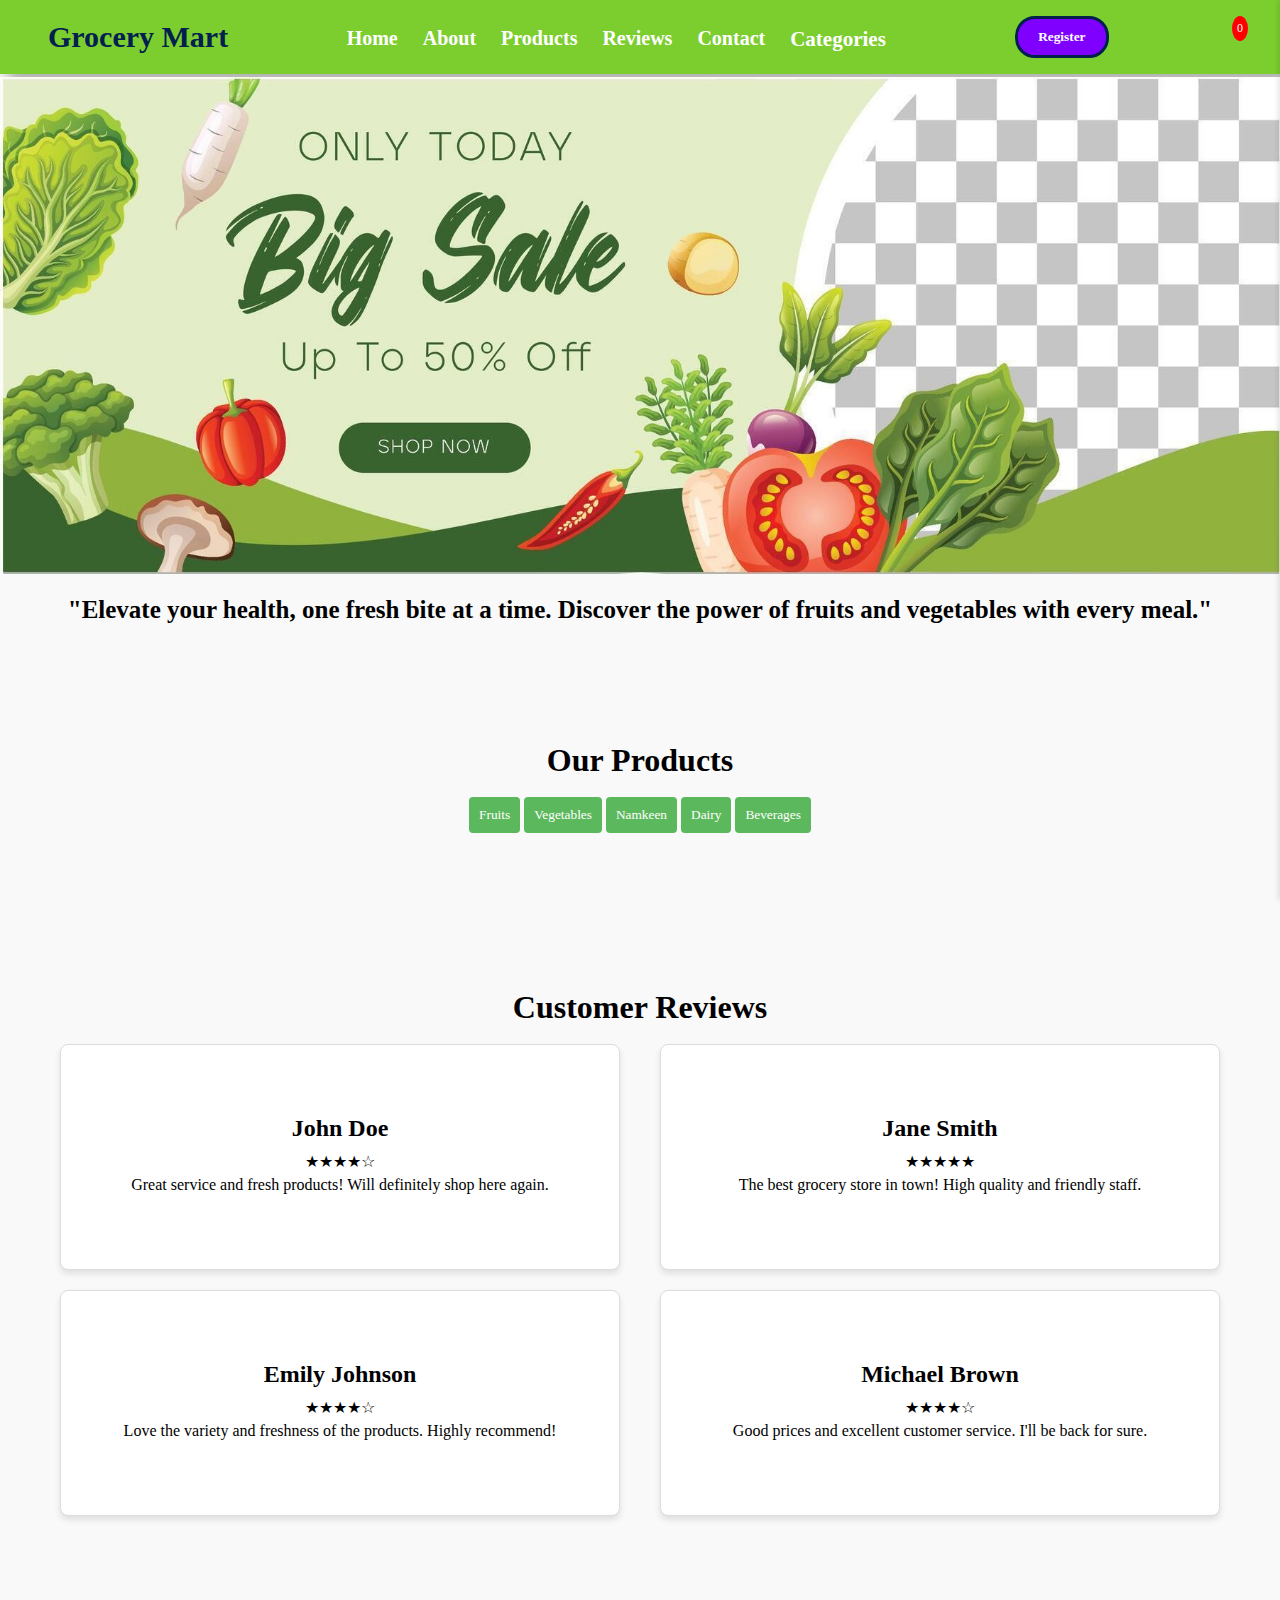
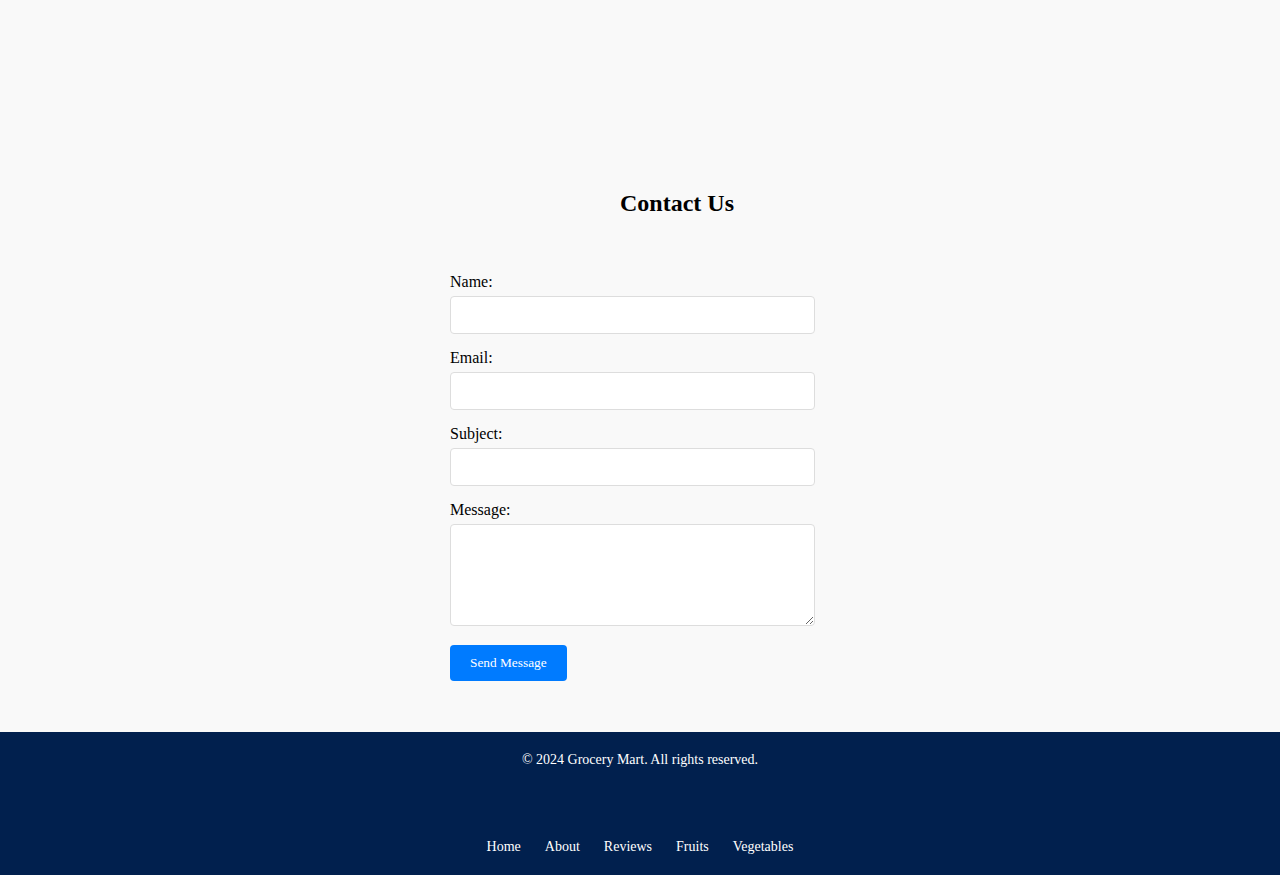
==== commit b55daa30: "Update index.html" ====
--- a/index.html
+++ b/index.html
@@ -33,7 +33,7 @@
             </div>
         </nav>
 
-            <button class="btn"><a href="register.php">Register</a></button>
+            <button class="btn"><a href="register.html">Register</a></button>
 
             <div class="cart-icon" onclick="toggleCart()">
                 <i class="fa-solid fa-cart-shopping"></i>
--- a/style.css
+++ b/style.css
@@ -1,16 +1,15 @@
 @import url('https://fonts.googleapis.com/css2?family=Libre+Baskerville:ital,wght@0,400;0,700;1,400&display=swap');
 
-/* Global Styles */
 * {
     text-decoration: none;
-    font-family: "Poppins", sans-serif;
+    font-family: 'Poppins';
     padding: 0;
     margin: 0;
     box-sizing: border-box;
 }
 
 body {
-    font-family: "Poppins", sans-serif;
+    font-family: 'Poppins';
     background-color: #f9f9f9;
     width: 100%;
 }
@@ -21,6 +20,7 @@
     display: flex;
     align-items: center;
     justify-content: space-between;
+    box-shadow: 7.1px 14.2px 14.2px hsl(0deg 0% 0% / 0.28);
 }
 
 .logo {
@@ -51,10 +51,18 @@
     color: white;
     font-weight: bolder;
     padding: 10px 20px;
-    margin-left: 10px;
+    margin-left: 110px;
     cursor: pointer;
-    border: 5px solid #01204E;
+    border: 3px solid #01204E;
     border-radius: 20px;
+}
+
+.btn a {
+    color: white;
+}
+
+.btn:hover {
+    background-color: #7cce2f;
 }
 
 .cart-icon {
@@ -91,6 +99,14 @@
     transform: translateX(100%);
 }
 
+.cart-visible {
+    transform: translateX(0%);
+}
+
+.cart-hidden {
+    transform: translateX(100%);
+}
+
 #cart h2 {
     margin-top: 0;
     font-size: 24px;
@@ -118,13 +134,7 @@
     text-align: right;
 }
 
-.cart-hidden {
-    transform: translateX(100%);
-}
-
-.cart-visible {
-    transform: translateX(0);
-}
+
 
 #cart-items li {
     display: flex;
@@ -169,17 +179,9 @@
     transform: scale(1.5);
 }
 
-.btn a {
-    color: white;
-}
-
-.btn:hover {
-    background-color: #39b839;
-}
-
 .img1 {
     align-items: center;
-    padding-top: 5px;
+    padding-top: 2.5px;
     width: 100%;
     height: 500px;
 }
@@ -215,8 +217,8 @@
 }
 
 .dropbtn {
-    font-size: 16px;
-    font-family: "Poppins", sans-serif;
+    font-size: 21px;
+    font-family: 'Poppins';
     color: white;
     background-color: #7cce2f;
     font-weight: bold;
@@ -250,19 +252,13 @@
 }
 
 .a2:hover {
-    border: 8px solid aquamarine;
+    border: 8px solid #7cce2f;
     padding: 5px;
     box-shadow: inset 5px solid black;
 }
 
 .dropdown:hover .dropdown-content {
     display: block;
-}
-
-.about-page {
-    padding: 50px;
-    text-align: center;
-    border: 15px solid #58111A;
 }
 
 #u {
@@ -272,15 +268,14 @@
 .product-listing-page,
 .reviews-page,
 .categories-page {
-    padding: 80px 80px;
-    text-align: center;
-    margin-top: 70px;
+    padding: 50px 50px;
+    text-align: center;
 }
 
 .product-grid {
     display: inline;
     flex-wrap: wrap;
-    gap: 20px;
+    gap: 10px;
     justify-content: center;
 }
 
@@ -288,9 +283,9 @@
     background-color: white;
     border: 1px solid #ddd;
     border-radius: 8px;
-    padding: 20px;
-    text-align: center;
-    width: calc(33.333% - 20px);
+    padding: 10px;
+    text-align: center;
+    width: calc(50% - 10px);
     box-shadow: 0 4px 6px rgba(0, 0, 0, 0.1);
 }
 
@@ -329,9 +324,8 @@
     background-color: white;
     border: 1px solid #ddd;
     border-radius: 8px;
-    padding: 20px;
-    text-align: center;
-    margin: 10px auto;
+    padding-bottom: 70px;
+    text-align: center;
     max-width: 600px;
     box-shadow: 0 4px 6px rgba(0, 0, 0, 0.1);
 }
@@ -420,15 +414,24 @@
     color: #f0c040;
 }
 
+.contactus{
+    align-items: center;
+    padding-left: 350px;
+}
+
 h2 {
     margin-bottom: 20px;
     margin-top: 70px;
 }
 
+.h1{
+    padding-left: 270px;
+}
+
 .form-group {
     margin-bottom: 15px;
     align-items: center;
-    padding: 0 150px;
+    padding: 0 450px;
 }
 
 label {
@@ -439,11 +442,12 @@
 input[type="text"],
 input[type="email"],
 textarea {
-    width: 100%;
+    width: 50%;
     padding: 10px;
     border: 1px solid #ddd;
     border-radius: 4px;
     box-sizing: border-box;
+    align-items: center;
 }
 
 input[type="submit"] {
@@ -477,11 +481,6 @@
 
 /* Mobile Devices */
 @media screen and (max-width: 767px) {
-    header {
-        flex-direction: column;
-        align-items: flex-start;
-    }
-
     .navbar {
         gap: 15px;
         width: auto;
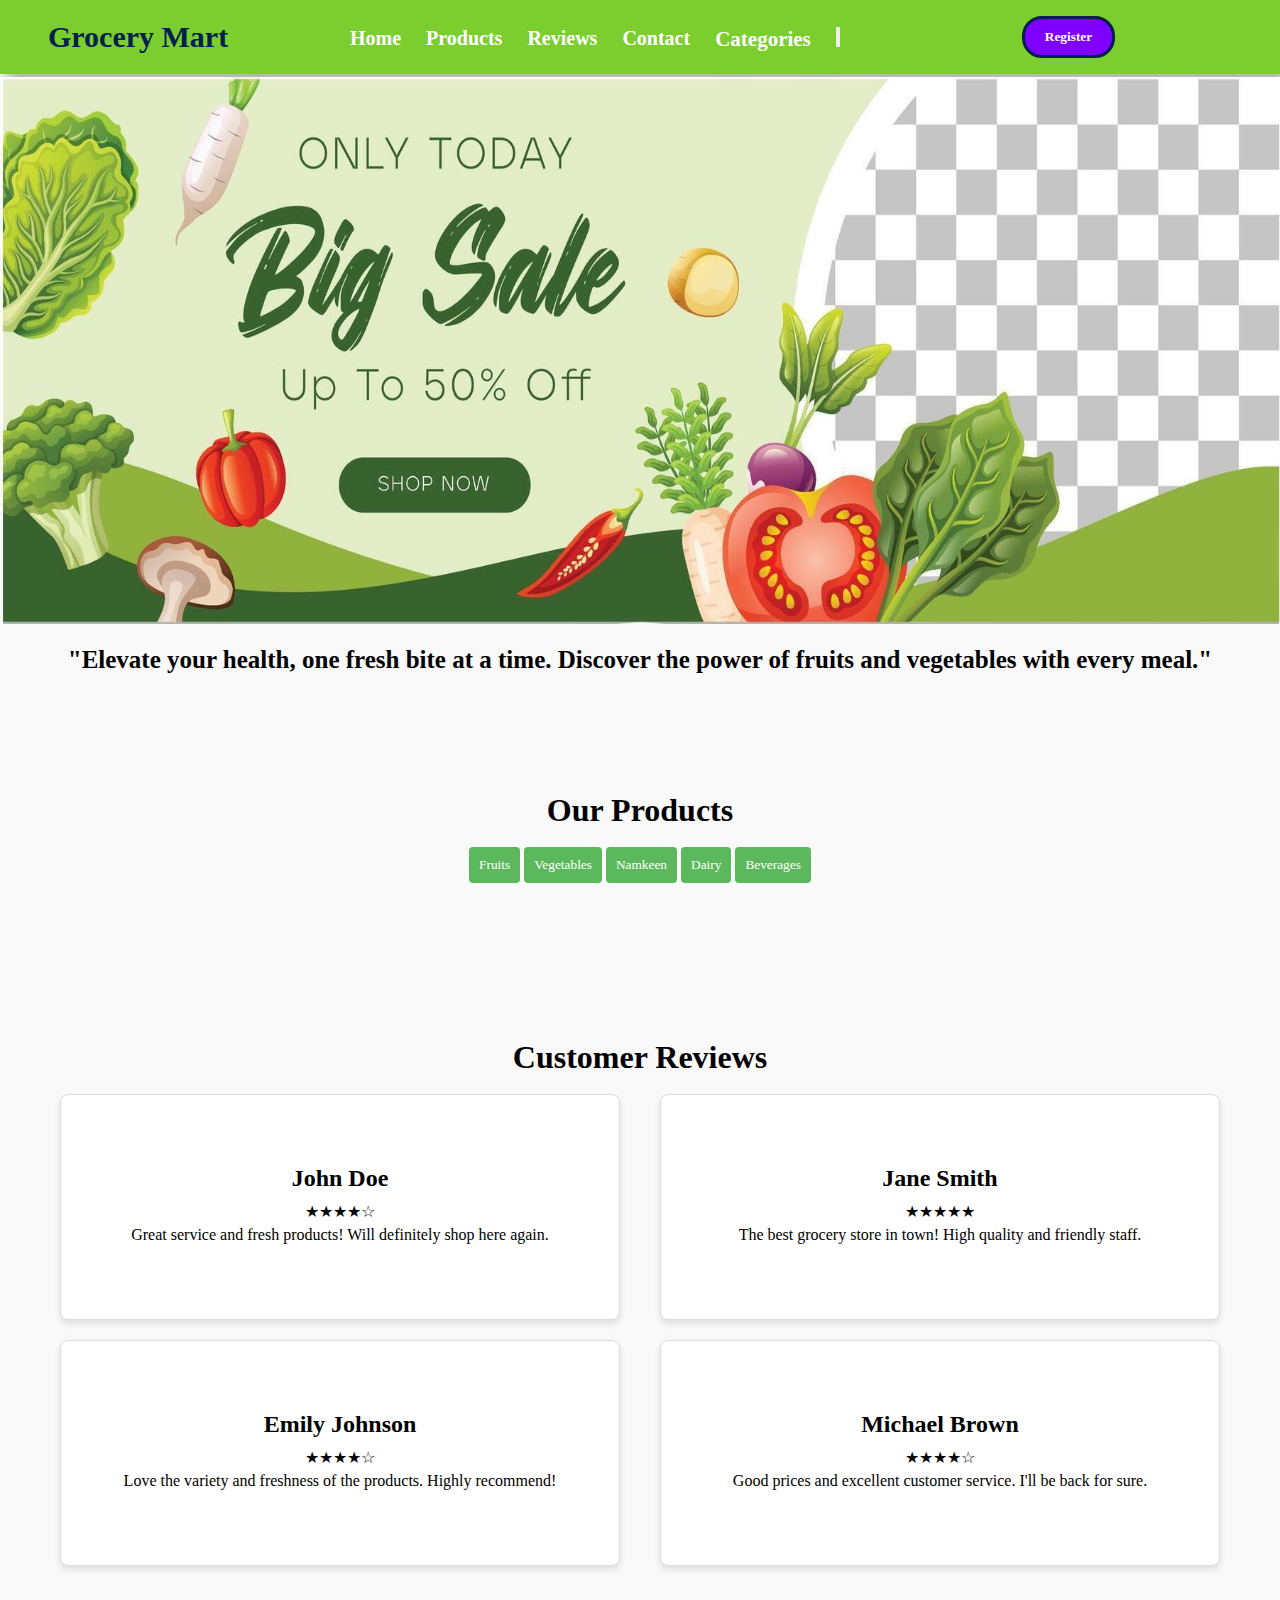
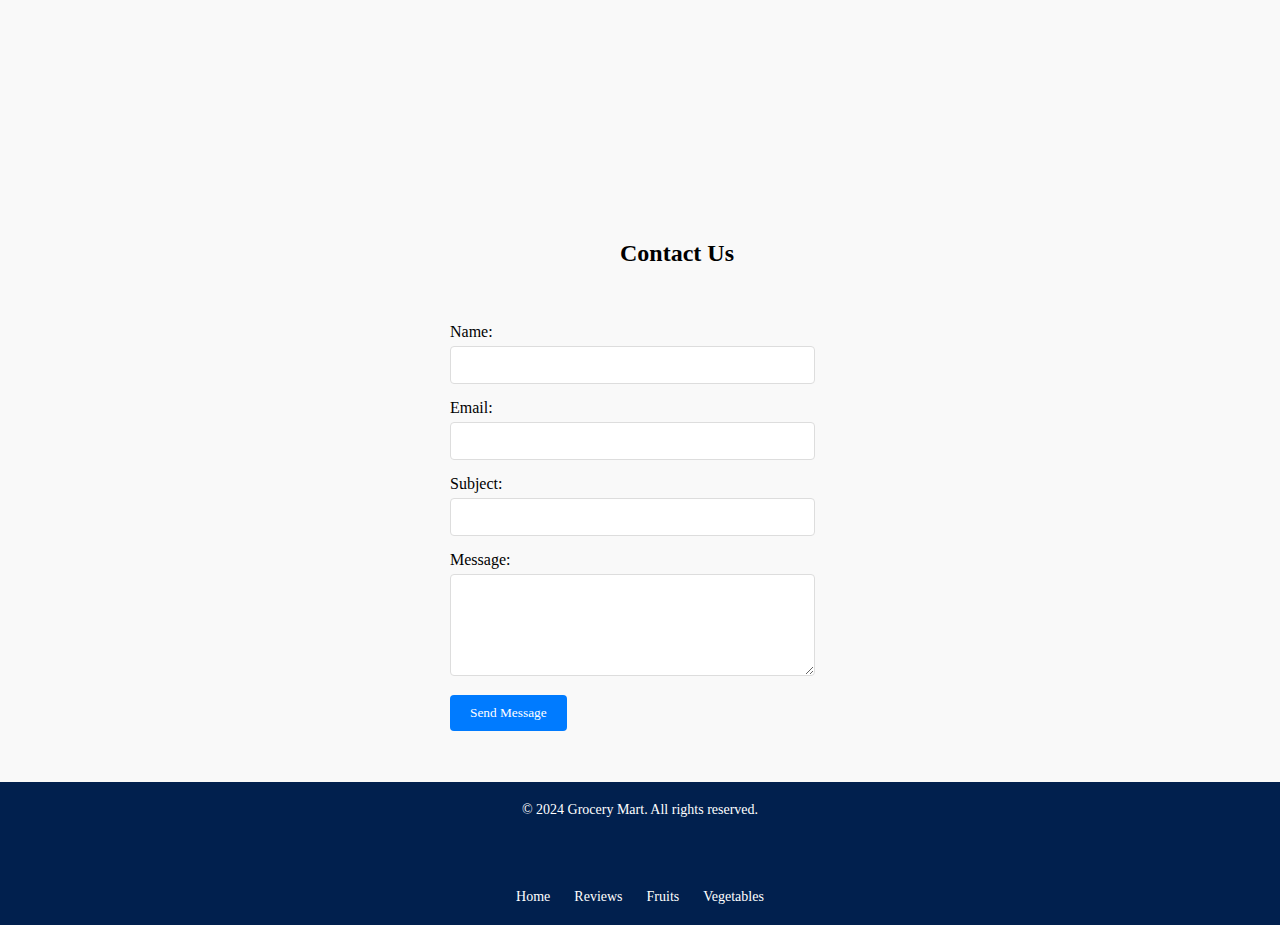
==== commit 77a0ad07: "Update index.html" ====
--- a/index.html
+++ b/index.html
@@ -17,7 +17,6 @@
                 style="color: #01204E; font-weight: bolder;">Grocery Mart</span> </a>
         <nav class="navbar">
             <a class="a1" href="#home">home</a>
-            <a class="a1" href="#about">about</a>
             <a class="a1" href="#products">products</a>
             <a class="a1" href="#reviews">reviews</a>
             <a class="a1" href="#contact">contact</a>
@@ -31,20 +30,17 @@
                     <a class="a2" href="#beverages" onclick="showCategory('beverages')">Beverages</a>
                 </div>
             </div>
+            <button class="menu-btn" id="menu-btn">
+                <i class="fas fa-bars"></i>
+            </button>
         </nav>
 
             <button class="btn"><a href="register.html">Register</a></button>
 
             <div class="cart-icon" onclick="toggleCart()">
-                <i class="fa-solid fa-cart-shopping"></i>
-                <div id="cart-count">0</div>
+                <a href="checkout_page.html" ><i class="fa-solid fa-cart-shopping"></i></a>
             </div>
     </header>
-    
-        <div id="cart" class="cart-visible">
-            <ul id="cart-items"></ul>
-            <p id="cart-total">Total: $0</p>
-        </div>
 
     <img src="11.jpg" id="home" alt="Image 1" class="img1">
 
@@ -376,7 +372,6 @@
             </div>
             <div class="footer-links">
                 <a href="#home">Home</a>
-                <a href="#about">About</a>
                 <a href="#reviews">Reviews</a>
                 <a href="#fruits">Fruits</a>
                 <a href="#vegetables">Vegetables</a>
--- a/style.css
+++ b/style.css
@@ -1,4 +1,4 @@
-@import url('https://fonts.googleapis.com/css2?family=Libre+Baskerville:ital,wght@0,400;0,700;1,400&display=swap');
+@import url('https://fonts.googleapis.com/css2?family=Roboto:ital,wght@0,100;0,300;0,400;0,500;0,700;0,900;1,100;1,300;1,400;1,500;1,700;1,900&display=swap');
 
 * {
     text-decoration: none;
@@ -65,93 +65,6 @@
     background-color: #7cce2f;
 }
 
-.cart-icon {
-    display: inline;
-    padding-left: 10px;
-    cursor: pointer;
-    align-items: center;
-}
-
-#cart-count {
-    position: absolute;
-    display: inline;
-    top: 16px;
-    padding-right: 39px;
-    background-color: red;
-    color: white;
-    border-radius: 50%;
-    padding: 5px;
-    font-size: 12px;
-}
-
-#cart {
-    position: fixed;
-    top: 0;
-    right: 0;
-    width: 300px;
-    height: 100%;
-    background: #fff;
-    box-shadow: -2px 0 5px rgba(0, 0, 0, 0.1);
-    padding: 20px;
-    box-sizing: border-box;
-    transition: transform 0.3s ease-in-out;
-    z-index: 1000;
-    transform: translateX(100%);
-}
-
-.cart-visible {
-    transform: translateX(0%);
-}
-
-.cart-hidden {
-    transform: translateX(100%);
-}
-
-#cart h2 {
-    margin-top: 0;
-    font-size: 24px;
-    border-bottom: 1px solid #ccc;
-    padding-bottom: 10px;
-}
-
-#cart ul {
-    list-style-type: none;
-    padding: 0;
-    margin: 20px 0;
-    max-height: 70%;
-    overflow-y: auto;
-}
-
-#cart ul li {
-    margin-bottom: 10px;
-    padding-bottom: 10px;
-    border-bottom: 1px solid #eee;
-}
-
-#cart p {
-    font-size: 18px;
-    font-weight: bold;
-    text-align: right;
-}
-
-
-
-#cart-items li {
-    display: flex;
-    justify-content: space-between;
-    align-items: center;
-}
-
-#cart-items li span {
-    flex: 1;
-}
-
-#cart-total {
-    text-align: center;
-    font-weight: bold;
-    margin: 20px;
-}
-
 .product-card {
     border: 1px solid #ddd;
     padding: 20px;
@@ -183,7 +96,7 @@
     align-items: center;
     padding-top: 2.5px;
     width: 100%;
-    height: 500px;
+    height: 550px;
 }
 
 .h {
@@ -481,6 +394,14 @@
 
 /* Mobile Devices */
 @media screen and (max-width: 767px) {
+    header nav ul {
+        display: none;
+    }
+
+    .menu-btn {
+        display: block;
+    }
+    
     .navbar {
         gap: 15px;
         width: auto;
@@ -521,6 +442,14 @@
 
 /* Tablets */
 @media screen and (min-width: 768px) and (max-width: 1023px) {
+    header nav ul {
+        display: none;
+    }
+
+    .menu-btn {
+        display: block;
+    }
+    
     header {
         padding: 1rem 2rem;
     }
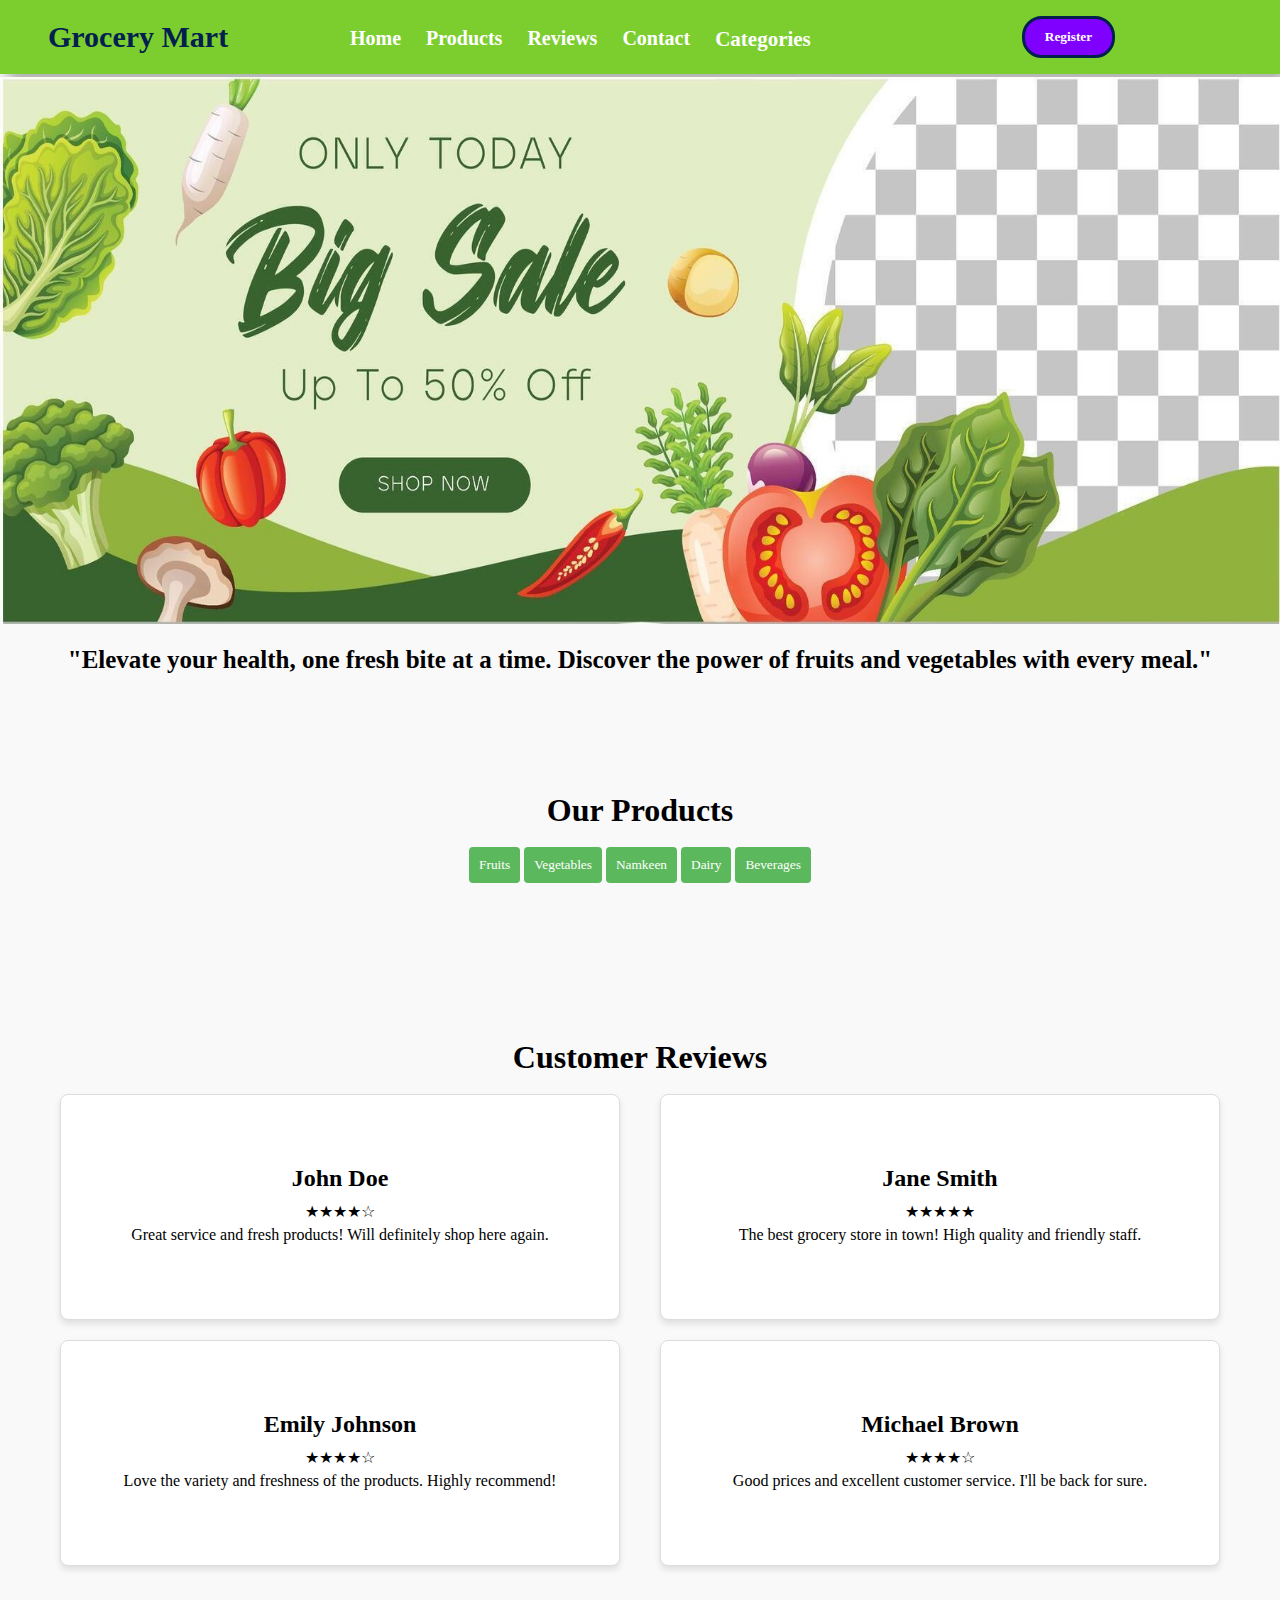
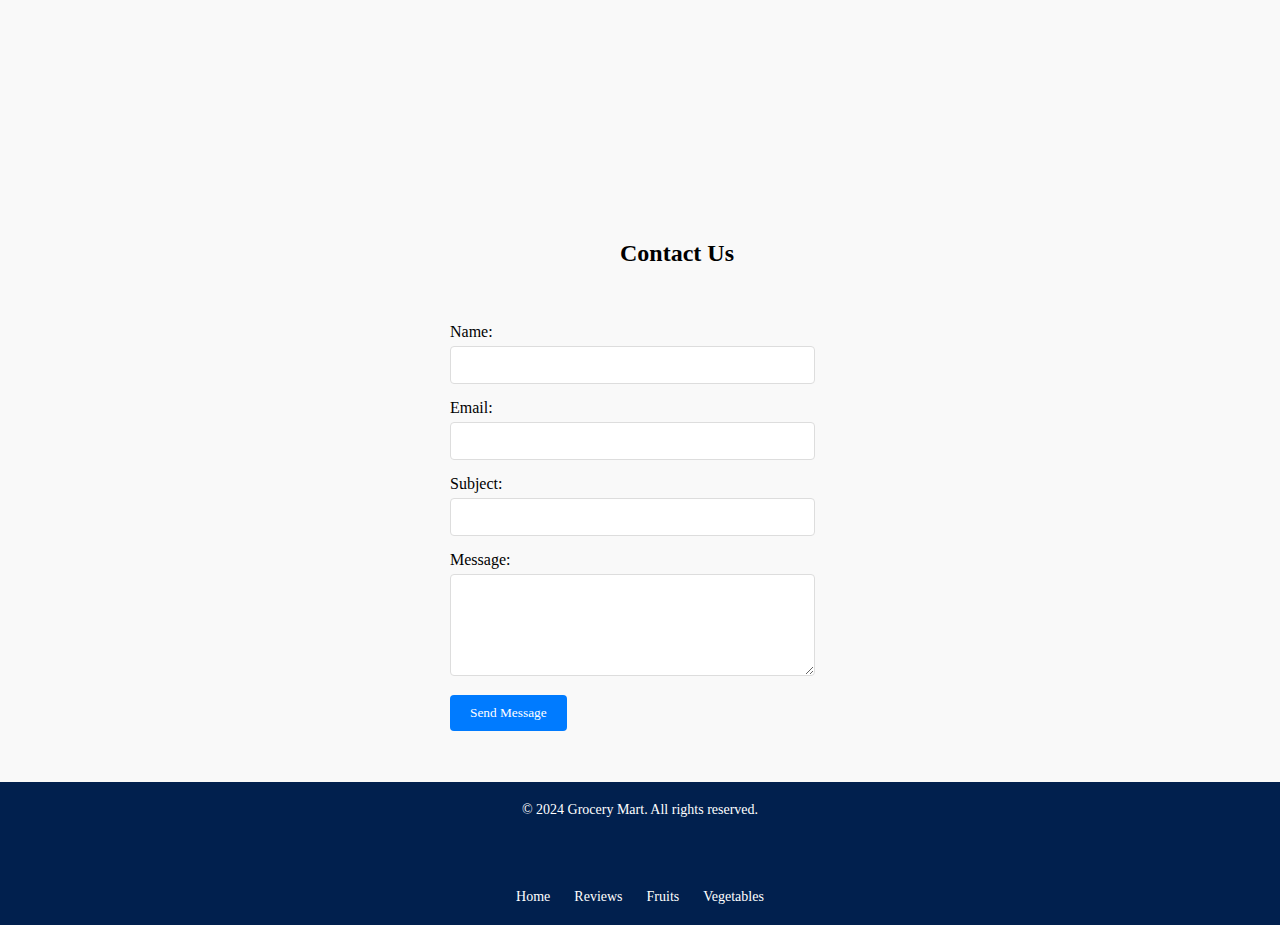
==== commit 693409ff: "Update index.html" ====
--- a/index.html
+++ b/index.html
@@ -30,9 +30,7 @@
                     <a class="a2" href="#beverages" onclick="showCategory('beverages')">Beverages</a>
                 </div>
             </div>
-            <button class="menu-btn" id="menu-btn">
-                <i class="fas fa-bars"></i>
-            </button>
+            
         </nav>
 
             <button class="btn"><a href="register.html">Register</a></button>
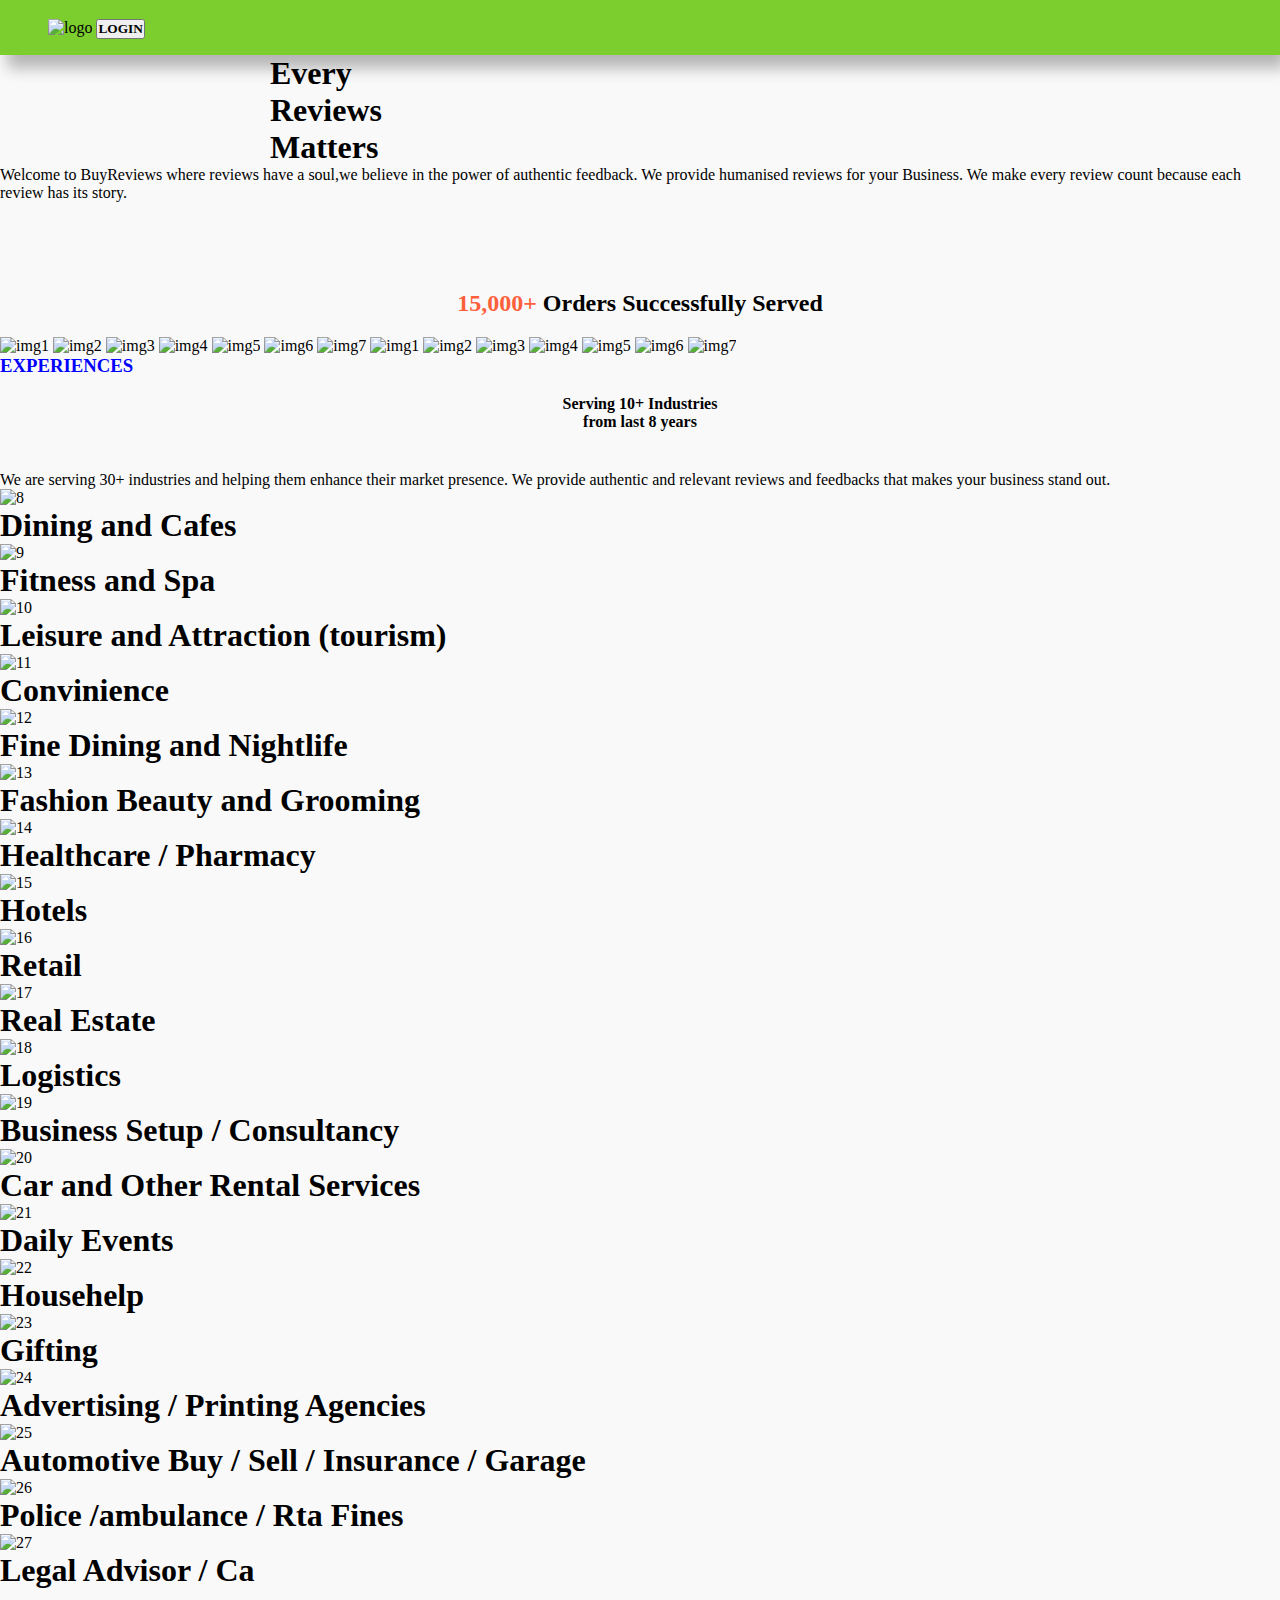
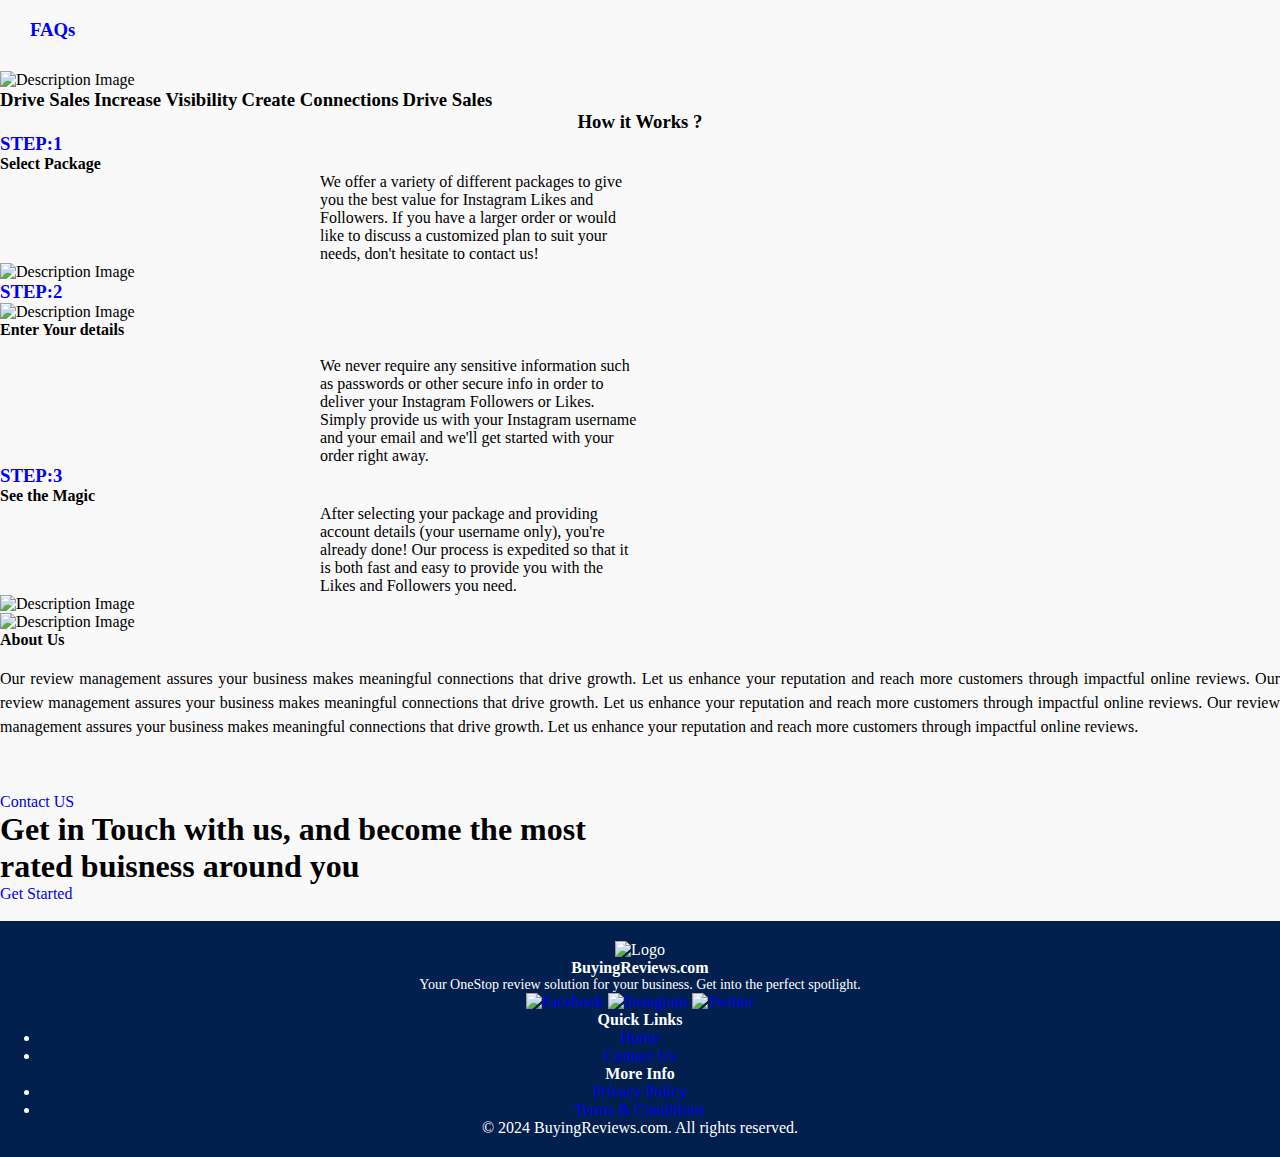
==== commit f370cdbb: "Update index.html" ====
--- a/index.html
+++ b/index.html
@@ -4,380 +4,319 @@
 <head>
     <meta charset="UTF-8">
     <meta name="viewport" content="width=device-width, initial-scale=1.0">
-    <title>Grocery Mart</title>
-    <link rel="stylesheet" href="style.css">
-    <link rel="stylesheet" href="https://cdnjs.cloudflare.com/ajax/libs/font-awesome/6.5.2/css/all.min.css"
-        integrity="sha512-SnH5WK+bZxgPHs44uWIX+LLJAJ9/2PkPKZ5QiAj6Ta86w+fsb2TkcmfRyVX3pBnMFcV7oQPJkl9QevSCWr3W6A=="
-        crossorigin="anonymous" referrerpolicy="no-referrer" />
+    <title>Buying Reviews</title>
+    <link rel="icon" type="image" href="logo_small.svg">
+    <script src="https://kit.fontawesome.com/7d681e4b06.js" crossorigin="anonymous"></script>
+    <script src="https://unpkg.com/@lottiefiles/lottie-player@latest/dist/lottie-player.js"></script>
+    <link href="style.css" rel="stylesheet">
 </head>
 
 <body>
     <header>
-        <a class="logo"><i class="fa-solid fa-store"></i> <span
-                style="color: #01204E; font-weight: bolder;">Grocery Mart</span> </a>
-        <nav class="navbar">
-            <a class="a1" href="#home">home</a>
-            <a class="a1" href="#products">products</a>
-            <a class="a1" href="#reviews">reviews</a>
-            <a class="a1" href="#contact">contact</a>
-            <div class="dropdown">
-                <button class="dropbtn">Categories <i class="fas fa-caret-down"></i></button>
-                <div class="dropdown-content">
-                    <a class="a2" href="#fruits" onclick="showCategory('fruits')">Fruits</a>
-                    <a class="a2" href="#vegetables" onclick="showCategory('vegetables')">Vegetables</a>
-                    <a class="a2" href="#namkeen" onclick="showCategory('namkeen')">Namkeen</a>
-                    <a class="a2" href="#dairy" onclick="showCategory('dairy')">Dairy</a>
-                    <a class="a2" href="#beverages" onclick="showCategory('beverages')">Beverages</a>
-                </div>
-            </div>
-            
+        <nav class="nav">
+            <img src="logo_small.svg" alt="logo" class="img1">
+            <button class="login" style="font-weight: 700; font-family: 'Public Sans';">LOGIN</button>
         </nav>
-
-            <button class="btn"><a href="register.html">Register</a></button>
-
-            <div class="cart-icon" onclick="toggleCart()">
-                <a href="checkout_page.html" ><i class="fa-solid fa-cart-shopping"></i></a>
-            </div>
     </header>
 
-    <img src="11.jpg" id="home" alt="Image 1" class="img1">
-
-    <h4 class="h" style="font-size: 25px;">"Elevate your health, one fresh bite at a time. Discover the power of
-        fruits and vegetables with every meal."</h4>
-
-    <section id="products" class="product-listing-page">
-        <br>
-        <h1>Our Products</h1><br>
-        <div class="product-category">
-            <button onclick="showCategory('fruits')" class="button-primary">Fruits</button>
-            <button onclick="showCategory('vegetables')" class="button-primary">Vegetables</button>
-            <button onclick="showCategory('namkeen')" class="button-primary">Namkeen</button>
-            <button onclick="showCategory('dairy')" class="button-primary">Dairy</button>
-            <button onclick="showCategory('beverages')" class="button-primary">Beverages</button>
-        </div>
-        <br>
-        <div class="product-grid" id="fruits" data-category="fruits" style="display: none;">
-            <!-- Product 1 -->
-            <div class="product-card">
-                <img src="https://images.unsplash.com/photo-1567306226416-28f0efdc88ce?ixid=M3wxMzcxOTN8MHwxfHNlYXJjaHwzfHxhcHBsZXN8ZW58MHx8fHwxNzA5ODM4ODA4fDA&ixlib=rb-4.0.3&fm=jpg&w=8256&h=5504&fit=max"
-                    alt="Product 1">
-                <h2>Apple - 1Kg</h2>
-                <p>₹100.0</p>
-                <button class="button-primary add-to-cart-btn">Add to Cart</button>
-            </div>
-            <!-- Product 2 -->
-            <div class="product-card">
-                <img src="https://m.media-amazon.com/images/I/41Y2eoT3OTL.jpg" alt="Product 2">
-                <h2>Banana - 500g</h2>
-                <p>₹40.0</p>
-                <button class="button-primary add-to-cart-btn">Add to Cart</button>
-            </div>
-            <!-- Product 3 -->
-            <div class="product-card">
-                <img src="https://smartyield.in/wp-content/uploads/2021/06/Green-grape.png"
-                    alt="Product 6">
-                <h2>Grapes - 500g</h2>
-                <p>₹35.0</p>
-                <button class="button-primary add-to-cart-btn">Add to Cart</button>
-            </div>
-            <!-- Product 4 -->
-            <div class="product-card">
-                <img src="https://cdn-prod.medicalnewstoday.com/content/images/articles/272/272782/oranges-in-a-box.jpg"
-                    alt="Product 9">
-                <h2>Orange - 1Kg</h2>
-                <p>₹75.0</p>
-                <button class="button-primary add-to-cart-btn">Add to Cart</button>
-            </div>
-            <!-- Product 5 -->
-            <div class="product-card">
-                <img src="https://m.media-amazon.com/images/I/61hVLTBkByL._AC_UF894,1000_QL80_.jpg"
-                    alt="Product 10">
-                <h2>Strawberry - 250g</h2>
-                <p>₹150.0</p>
-                <button class="button-primary add-to-cart-btn">Add to Cart</button>
-            </div>
-            <!-- Product 6 -->
-            <div class="product-card">
-                <img src="https://seedlefarms.com/wp-content/uploads/2021/04/Blueberries-2.png" alt="Product 11">
-                <h2>Blueberry - 250g</h2>
-                <p>₹170.0</p><br>
-                <button class="button-primary add-to-cart-btn">Add to Cart</button>
-            </div>
-            <!-- Product 7 -->
-            <div class="product-card">
-                <img src="https://cdn.pixabay.com/photo/2021/04/14/17/45/avocado-6179050_640.jpg"
-                    alt="Product 12">
-                <h2>Avocado - 500g</h2>
-                <p>₹120.0</p>
-                <button class="button-primary add-to-cart-btn">Add to Cart</button>
-            </div>
-            <!-- Product 8 -->
-            <div class="product-card">
-                <img src="https://static01.nyt.com/images/2014/06/22/magazine/mag-22Eat-Interactive-1402954377492/mag-22Eat-Interactive-1402954377492-superJumbo.jpg" alt="Product 13">
-                <h2>Cherry - 100g</h2>
-                <p>₹75.0</p>
-                <button class="button-primary add-to-cart-btn">Add to Cart</button>
-            </div>
-            <!-- Product 9 -->
-            <div class="product-card">
-                <img src="https://static.toiimg.com/thumb/msid-109932142,width-1280,height-720,resizemode-4/109932142.jpg"
-                    alt="Product 14">
-                <h2>Watermelon - 1(Piece)</h2>
-                <p>₹75.0</p>
-                <button class="button-primary add-to-cart-btn">Add to Cart</button>
-            </div>
-            <!-- Product 10 -->
-            <div class="product-card">
-                <img src="https://cdn.britannica.com/45/126445-050-4C0FA9F6/Kiwi-fruit.jpg"
-                    alt="Product 15">
-                <h2>Kiwi - 200g</h2>
-                <p>₹160.0</p>
-                <button class="button-primary add-to-cart-btn">Add to Cart</button>
-            </div>
-        </div>
-
-        <div class="product-grid" id="vegetables" data-category="vegetables" style="display: none;">
-            <!-- Product 11 -->
-            <div class="product-card">
-                <img src="https://i.ndtvimg.com/mt/cooks/2014-11/carrots.jpg" alt="Product 3">
-                <h2>Carrot - 200g</h2>
-                <p>₹20.0</p>
-                <button class="button-primary add-to-cart-btn">Add to Cart</button>
-            </div>
-            <!-- Product 12 -->
-            <div class="product-card">
-                <img src="https://www.allthatgrows.in/cdn/shop/products/Cherry-Tomato.jpg?v=1598080165" alt="Product 4">
-                <h2>Tomato - 500g</h2>
-                <p>₹50.0</p>
-                <button class="button-primary add-to-cart-btn">Add to Cart</button>
-            </div>
-            <!-- Product 13 -->
-            <div class="product-card">
-                <img src="https://domf5oio6qrcr.cloudfront.net/medialibrary/5390/h1218g16207258089583.jpg"
-                    alt="Product 5">
-                <h2>Broccoli - 250g</h2>
-                <p>₹40.0</p>
-                <button class="button-primary add-to-cart-btn">Add to Cart</button>
-            </div>
-            <!-- Product 14 -->
-            <div class="product-card">
-                <img src="https://images.moneycontrol.com/static-mcnews/2023/07/Health-benefits-of-spinach.jpg?impolicy=website&width=1600&height=900"
-                    alt="Product 7">
-                <h2>Spinach - 300g</h2>
-                <p>₹60.0</p>
-                <button class="button-primary add-to-cart-btn">Add to Cart</button>
-            </div>
-            <!-- Product 15 -->
-            <div class="product-card">
-                <img src="https://www.jiomart.com/images/product/original/590000090/potato-1-kg-product-images-o590000090-p590000090-0-202207291750.jpg?im=Resize=(420,420)"
-                    alt="Product 8">
-                <h2>Potato - 1Kg</h2>
-                <p>₹65.0</p>
-                <button class="button-primary add-to-cart-btn">Add to Cart</button>
-            </div>
-        </div>
-
-        <div class="product-grid" id="namkeen" data-category="namkeen" style="display: none;">
-            <!-- Product 16 -->
-            <div class="product-card">
-                <img src="https://www.bigbasket.com/media/uploads/p/m/1202575_1-haldirams-namkeen-bhujia-sev.jpg?tr=w-1920,q=80"
-                    alt="Product 16">
-                <h2>Bhujia Sev - Medimum</h2>
-                <p>₹45.0</p>
-                <button class="button-primary add-to-cart-btn">Add to Cart</button>
-            </div>
-            <!-- Product 17 -->
-            <div class="product-card">
-                <img src="https://www.bigbasket.com/media/uploads/p/m/40197801_8-britannia-marie-gold-biscuits.jpg?tr=w-1080,q=80"
-                    alt="Product 17">
-                <h2>Marie Gold - 1</h2>
-                <p>₹15.0</p>
-                <button class="button-primary add-to-cart-btn">Add to Cart</button>
-            </div>
-            <!-- Product 18 -->
-            <div class="product-card">
-                <img src="https://www.bigbasket.com/media/uploads/p/m/40203379_3-britannia-good-day-cashew-cookies.jpg?tr=w-1080,q=80"
-                    alt="Product 18">
-                <h2>Good Day - 1</h2>
-                <p>₹10.0</p>
-                <button class="button-primary add-to-cart-btn">Add to Cart</button>
-            </div>
-            <!-- Product 19 -->
-            <div class="product-card">
-                <img src="https://www.bigbasket.com/media/uploads/p/m/1203907_6-britannia-bourbon-cream-biscuit-chocolate-flavor.jpg?tr=w-1080,q=80"
-                    alt="Product 19">
-                <h2>Bourbon - 1</h2>
-                <p>₹10.0</p>
-                <button class="button-primary add-to-cart-btn">Add to Cart</button>
-            </div>
-            <!-- Product 20 -->
-            <div class="product-card">
-                <img src="https://www.bigbasket.com/media/uploads/p/m/40235654_7-sunfeast-dark-fantasy-choco-fills-cookie-original-crunchy-creamy.jpg?tr=w-1080,q=80"
-                    alt="Product 20">
-                <h2>Dark Fantasy - 1</h2>
-                <p>₹20.0</p>
-                <button class="button-primary add-to-cart-btn">Add to Cart</button>
-            </div>
-        </div>
-
-        <div class="product-grid" id="dairy" data-category="dairy" style="display: none;">
-            <!-- Product 21 -->
-            <div class="product-card">
-                <img src="https://www.bigbasket.com/media/uploads/p/m/1202759_3-amul-butter-pasteurized.jpg?tr=w-1200,q=80"
-                    alt="Product 21">
-                <h2>Amul Butter - 300g</h2>
-                <p>₹180.0</p>
-                <button class="button-primary add-to-cart-btn">Add to Cart</button>
-            </div>
-            <!-- Product 22 -->
-            <div class="product-card">
-                <img src="https://www.bigbasket.com/media/uploads/p/m/1226863_2-akshayakalpa-organic-malai-paneer.jpg?tr=w-828,q=80"
-                    alt="Product 22">
-                <h2>Malai Panner - 100g</h2>
-                <p>₹150.0</p>
-                <button class="button-primary add-to-cart-btn">Add to Cart</button>
-            </div>
-            <!-- Product 23 -->
-            <div class="product-card">
-                <img src="https://www.bigbasket.com/media/uploads/p/m/40020214_12-nestle-everyday-dairy-whitener-milk-powder-for-tea.jpg?tr=w-828,q=80"
-                    alt="Product 23">
-                <h2>Milk Powder - 200g</h2>
-                <p>₹120.0</p>
-                <button class="button-primary add-to-cart-btn">Add to Cart</button>
-            </div>
-            <!-- Product 24 -->
-            <div class="product-card">
-                <img src="https://www.bigbasket.com/media/uploads/p/m/1209579_2-amul-real-ice-cream-vanilla-magic.jpg?tr=w-828,q=80"
-                    alt="Product 24">
-                <h2>Ice Cream - 300g</h2>
-                <p>₹100.0</p>
-                <button class="button-primary add-to-cart-btn">Add to Cart</button>
-            </div>
-            <!-- Product 25 -->
-            <div class="product-card">
-                <img src="https://www.bigbasket.com/media/uploads/p/m/40147597_7-heritage-daily-health-toned-milk.jpg?tr=w-828,q=80"
-                    alt="Product 25">
-                <h2>Toned Milk - 1litre</h2>
-                <p>₹140.0</p>
-                <button class="button-primary add-to-cart-btn">Add to Cart</button>
-            </div>
-        </div>
-
-        <div class="product-grid" id="beverages" data-category="beverages" style="display: none;">
-            <!-- Product 26 -->
-            <div class="product-card">
-                <img src="https://www.bigbasket.com/media/uploads/p/m/40216129_10-fresho-tender-coconut-water-no-added-sugar-flavours.jpg?tr=w-1080,q=80"
-                    alt="Product 26">
-                <h2>Coconut Water - 1 Bottle</h2>
-                <p>₹75.0</p>
-                <button class="button-primary add-to-cart-btn">Add to Cart</button>
-            </div>
-            <!-- Product 27 -->
-            <div class="product-card">
-                <img src="https://www.bigbasket.com/media/uploads/p/m/1204495_2-bru-instant-coffee.jpg?tr=w-1080,q=80"
-                    alt="Product 27">
-                <h2>Instant Coffee - 200g</h2>
-                <p>₹60.0</p>
-                <button class="button-primary add-to-cart-btn">Add to Cart</button>
-            </div>
-            <!-- Product 28 -->
-            <div class="product-card">
-                <img src="https://www.bigbasket.com/media/uploads/p/m/1207021_1-maaza-mango-drink.jpg?tr=w-1080,q=80"
-                    alt="Product 28">
-                <h2>Mango Drink - 500ml</h2>
-                <p>₹50.0</p>
-                <button class="button-primary add-to-cart-btn">Add to Cart</button>
-            </div>
-            <!-- Product 29 -->
-            <div class="product-card">
-                <img src="https://www.bigbasket.com/media/uploads/p/m/1203614_2-thums-up-soft-drink.jpg?tr=w-1080,q=80"
-                    alt="Product 29">
-                <h2>ThumsUp Drink - 500ml</h2>
-                <p>₹50.0</p>
-                <button class="button-primary add-to-cart-btn">Add to Cart</button>
-            </div>
-            <!-- Product 30 -->
-            <div class="product-card">
-                <img src="https://www.bigbasket.com/media/uploads/p/m/412110_1-sprite-soft-drink.jpg?tr=w-1080,q=80"
-                    alt="Product 30">
-                <h2>Sprite Drink - 500ml</h2>
-                <p>₹55.0</p>
-                <button class="button-primary add-to-cart-btn">Add to Cart</button>
+    <main class="banner">
+        <div class="banner-left">
+            <div class="flex-col">
+                <h1 class="h1"><span class="s1">Every</span><br><span class="s2">Reviews</span><br><span
+                        class="s3">Matters</span>
+                </h1>
+                <p class="p1">Welcome to BuyReviews where reviews have a soul,we believe in the power of authentic
+                    feedback. We provide
+                    humanised reviews for your Business. We make every review count because each review has its story.
+                </p>
+            </div>
+        </div>
+
+        <div class="banner-right">
+            <lottie-player src="https://lottie.host/6d8a91a7-2c1a-4354-814f-d835b0dcb4f6/HdS8ahjTx4.json"
+                background="transparent" style="width: 40vw; padding-right: 150px; padding-top: 0px;" speed="1" loop
+                autoplay></lottie-player>
+        </div>
+
+    </main>
+
+    <div class="h2">
+        <h2 style="font-weight:600; text-align: center;"><span style="color:#ff603c;">15,000+</span> Orders Successfully
+            Served</h2>
+    </div>
+
+    <div class="marquee">
+        <div class="marquee-content">
+            <img src="imgs/1.png" alt="img1" class="marquee-item">
+            <img src="imgs/2.png" alt="img2" class="marquee-item">
+            <img src="imgs/3.png" alt="img3" class="marquee-item">
+            <img src="imgs/4.png" alt="img4" class="marquee-item">
+            <img src="imgs/5.png" alt="img5" class="marquee-item">
+            <img src="imgs/6.png" alt="img6" class="marquee-item">
+            <img src="imgs/7.png" alt="img7" class="marquee-item">
+            <img src="imgs/1.png" alt="img1" class="marquee-item">
+            <img src="imgs/2.png" alt="img2" class="marquee-item">
+            <img src="imgs/3.png" alt="img3" class="marquee-item">
+            <img src="imgs/4.png" alt="img4" class="marquee-item">
+            <img src="imgs/5.png" alt="img5" class="marquee-item">
+            <img src="imgs/6.png" alt="img6" class="marquee-item">
+            <img src="imgs/7.png" alt="img7" class="marquee-item">
+        </div>
+    </div>
+
+    <section class="section2">
+        <h3 style="color: blue; font-weight: 700;">EXPERIENCES</h3>
+        <div class="experience-container">
+            <div class="experience-left">
+            <b><p class="h">Serving 10+ <span class="s4">Industries</span><br>from last 8 years</p></b>
+            </div>
+            <div class="experience-right">
+                <p>We are serving 30+ industries and helping them enhance their market presence. We provide authentic and relevant reviews and feedbacks that makes your business stand out.</p>
+            </div>
+        </div>
+
+        <div class="industries">
+            <div class="info">
+                <img src="imgs/DINING AND CAFES.svg" alt="8">
+                <h1>Dining and Cafes</h1>
+            </div>
+            <div class="info">
+                <img src="imgs/FITNESS & SPA.svg" alt="9">
+                <h1>Fitness and Spa</h1>
+            </div>
+            <div class="info">
+                <img src="imgs/LEISURE AND ATTRACTION.svg" alt="10">
+                <h1>Leisure and Attraction (tourism)</h1>
+            </div>
+            <div class="info">
+                <img src="imgs/CONVENIENCE.svg" alt="11">
+                <h1>Convinience</h1>
+            </div>
+            <div class="info">
+                <img src="imgs/FINE DINING AND NIGHTLIFE.svg" alt="12">
+                <h1>Fine Dining and Nightlife</h1>
+            </div>
+            <div class="info">
+                <img src="imgs/FASHION BEAUTY AND GROOMING.svg" alt="13">
+                <h1>Fashion Beauty and Grooming</h1>
+            </div>
+            <div class="info">
+                <img src="imgs/HEALTHCARE PHARMACY.svg" alt="14">
+                <h1>Healthcare / Pharmacy</h1>
+            </div>
+            <div class="info">
+                <img src="imgs/HOTELS.svg" alt="15">
+                <h1>Hotels</h1>
+            </div>
+            <div class="info">
+                <img src="imgs/Retail.svg" alt="16">
+                <h1>Retail</h1>
+            </div>
+            <div class="info">
+                <img src="imgs/REAL ESTATE.svg" alt="17">
+                <h1>Real Estate</h1>
+            </div>
+            <div class="info">
+                <img src="imgs/lo.svg" alt="18">
+                <h1>Logistics</h1>
+            </div>
+            <div class="info">
+                <img src="imgs/business setup and consultncy.svg" alt="19">
+                <h1>Business Setup / Consultancy</h1>
+            </div>
+            <div class="info">
+                <img src="imgs/Rental.svg" alt="20">
+                <h1>Car and Other Rental Services</h1>
+            </div>
+            <div class="info">
+                <img src="imgs/Events.svg" alt="21">
+                <h1>Daily Events</h1>
+            </div>
+            <div class="info">
+                <img src="imgs/househelp.svg" alt="22">
+                <h1>Househelp</h1>
+            </div>
+            <div class="info">
+                <img src="imgs/gifting.svg" alt="23">
+                <h1>Gifting</h1>
+            </div>
+            <div class="info">
+                <img src="imgs/markeitng.svg" alt="24">
+                <h1>Advertising / Printing Agencies</h1>
+            </div>
+            <div class="info">
+                <img src="imgs/buy sell.svg" alt="25">
+                <h1>Automotive Buy / Sell / Insurance / Garage</h1>
+            </div>
+            <div class="info">
+                <img src="imgs/police.png" alt="26">
+                <h1>Police /ambulance / Rta Fines</h1>
+            </div>
+            <div class="info">
+                <img src="imgs/legal.svg" alt="27">
+                <h1>Legal Advisor / Ca</h1>
             </div>
         </div>
     </section>
 
-    <section id="reviews" class="reviews-page">
-        <br>
-        <h1>Customer Reviews</h1><br>
-        <div class="reviews-container">
-            <div class="review-card">
-                <h2>John Doe</h2>
-                <p>★★★★☆</p>
-                <p>Great service and fresh products! Will definitely shop here again.</p>
-            </div>
-            <div class="review-card">
-                <h2>Jane Smith</h2>
-                <p>★★★★★</p>
-                <p>The best grocery store in town! High quality and friendly staff.</p>
-            </div>
-            <div class="review-card">
-                <h2>Emily Johnson</h2>
-                <p>★★★★☆</p>
-                <p>Love the variety and freshness of the products. Highly recommend!</p>
-            </div>
-            <div class="review-card">
-                <h2>Michael Brown</h2>
-                <p>★★★★☆</p>
-                <p>Good prices and excellent customer service. I'll be back for sure.</p>
+    <div class="section3">
+        <h3 style="padding: 30px 30px;  color:blue">FAQs</h3>
+
+        <div class="container1">
+            <div class="image-side">
+                <img src="imgs/photo5.png" alt="Description Image">
+            </div>
+            <div class="description-side">
+                <div class="description-text">
+                    <div class="dropdown" onclick="toggleDropdown('dropdownContent1', 'symbol1')">
+                        <h3>Drive Sales <span id="symbol1" class="dropdown-symbol"><i
+                                    class="fas fa-caret-down"></i></span></h3>
+                        <div id="dropdownContent1" class="dropdown-content">
+                            Our Reviews give potential customers the confidence to choose your business over
+                            competitors,
+                            which directly drives more sales and revenue.
+                        </div>
+                    </div>
+
+                    <div class="dropdown" onclick="toggleDropdown('dropdownContent2', 'symbol2')">
+                        <h3>Increase Visibility <span id="symbol2" class="dropdown-symbol"><i
+                                    class="fas fa-caret-down"></i></span></h3>
+                        <div id="dropdownContent2" class="dropdown-content">
+                            With authentic reviews we helps you improve local SEO rankings and make your business stand
+                            out
+                            in search results.
+                        </div>
+                    </div>
+
+                    <div class="dropdown" onclick="toggleDropdown('dropdownContent3', 'symbol3')">
+                        <h3>Create Connections<span id="symbol3" class="dropdown-symbol"><i
+                                    class="fas fa-caret-down"></i></span></h3>
+                        <div id="dropdownContent3" class="dropdown-content">
+                            We just don't provide reviews, We establish meaningful connections and relatiblity which
+                            builds
+                            trust so customers choose you first again and again. </div>
+                    </div>
+
+                    <div class="dropdown" onclick="toggleDropdown('dropdownContent4', 'symbol4')">
+                        <h3>Drive Sales <span id="symbol4" class="dropdown-symbol"><i
+                                    class="fas fa-caret-down"></i></span></h3>
+                        <div id="dropdownContent4" class="dropdown-content">
+                            Our Reviews give potential customers the confidence to choose your business over
+                            competitors,
+                            which directly drives more sales and revenue. </div>
+                    </div>
+                </div>
+            </div>
+        </div>
+    </div>
+
+    <h3 style="text-align: center;  color:black">How it Works ?</h3>
+    <section class="section4">
+
+        <h3 style="  color:blue">STEP:1</h3>
+
+        <div class="container2">
+            <div class="description-side">
+                <p class="ex"><b>Select Package</b></p>
+                <div class="description-text">
+                    <p style="width: 50%; padding-left: 25%;">We offer a variety of different packages to give you the best value for Instagram Likes and Followers. If you have a larger order or would like to discuss a customized plan to suit your needs, don't hesitate to contact us!</p>
+                </div>
+            </div>
+            <div class="image-side">
+                <img src="imgs/photo6.png" alt="Description Image">
+            </div>
+        </div>
+
+
+
+        <h3 style="  color:blue">STEP:2</h3>
+
+        <div class="container2">
+            <div class="image-side">
+                <img src="imgs/photo3.png" alt="Description Image">
+            </div>
+            <div class="description-side">
+                <p class="ex"><b>Enter Your details</b></p><br>
+                <p> <div style="width: 50%; padding-left: 25%;">We never require any sensitive information such as passwords or other secure info in order to deliver your Instagram Followers or Likes. Simply provide us with your Instagram username and your email and we'll get started with your order right away.</p></div>
+            </div>
+        </div>
+
+        <h3 style="  color:blue">STEP:3</h3>
+
+        <div class="container2">
+            <div class="description-side">
+                <p class="ex"><b>See the Magic</b></p>
+                <div class="description-text">
+                    <p style="width: 50%; padding-left: 25%;">After selecting your package and providing account details (your username only), you're already done! Our process is expedited so that it is both fast and easy to provide you with the Likes and Followers you need.</p>
+                </div>
+            </div>
+            <div class="image-side">
+                <img src="imgs/photo4.png" alt="Description Image">
             </div>
         </div>
     </section>
 
-    <div id="contactus" class="contactus">
-        <br><br><br><h2 class="h1">Contact Us</h2><br><br>
-        <form action="contact.php" id="contact" method="POST">
-            <div class="form-group">
-                <label for="name">Name:</label>
-                <input type="text" id="name" name="name" required>
-            </div>
-            <div class="form-group">
-                <label for="email">Email:</label>
-                <input type="email" id="email" name="email" required>
-            </div>
-            <div class="form-group">
-                <label for="subject">Subject:</label>
-                <input type="text" id="subject" name="subject" required>
-            </div>
-            <div class="form-group">
-                <label for="message">Message:</label>
-                <textarea id="message" name="message" rows="5" required></textarea>
-            </div>
-            <div class="form-group">
-                <input type="submit" value="Send Message">
-            </div><br><br>
-        </form>
-    </div>
+    <section class="section5">
+            <div class="container2">
+                <div class="image-side">
+                    <img src="imgs/photo1.png" alt="Description Image">
+                </div>
+                <div class="description-side">
+                    <p class="ex"><b>About Us</b></p><br>
+                    <p> <div style=" text-align: justify; text-justify: inter-word; line-height: 1.5;">Our review management assures your business makes meaningful connections that drive growth. Let us enhance your reputation and reach more customers through impactful online reviews. Our review management assures your business makes meaningful connections that drive growth. Let us enhance your reputation and reach more customers through impactful online reviews. Our review management assures your business makes meaningful connections that drive growth. Let us enhance your reputation and reach more customers through impactful online reviews.</p></div>
+                    <br><br><br>
+                    <a href="#" class="get-button">Contact US</a>
+                </div>
+    </section>
+
+    <section class="get-started-section">
+        <h1 class="get"><b>Get in Touch with us, and become the most <br>rated buisness around you</b></h1>
+        <a href="#" class="get-started-button">Get Started</a>
+    </section><br>
 
     <footer>
         <div class="footer-content">
-            <p>&copy; 2024 Grocery Mart. All rights reserved.</p><br>
-            <div class="social-media">
-                <a href="https://www.facebook.com" target="_blank"><i class="fab fa-facebook-f"></i></a>
-                <a href="https://www.twitter.com" target="_blank"><i class="fab fa-twitter"></i></a>
-                <a href="https://www.instagram.com" target="_blank"><i class="fab fa-instagram"></i></a>
-                <a href="https://www.linkedin.com" target="_blank"><i class="fab fa-linkedin-in"></i></a><br><br>
-            </div>
-            <div class="footer-links">
-                <a href="#home">Home</a>
-                <a href="#reviews">Reviews</a>
-                <a href="#fruits">Fruits</a>
-                <a href="#vegetables">Vegetables</a>
-            </div>
-        </div>
+            <div class="left-section">
+                <img src="imgs/logo.png" alt="Logo" class="footer-logo">
+                <div class="footer-description">
+                    <h4>BuyingReviews.com</h4>
+                    <p>Your OneStop review solution for your business. Get into the perfect spotlight.</p>
+                </div>
+                <div class="social-media-links">
+                    <a href="https://www.facebook.com" target="_blank">
+                        <img src="https://cdn-icons-png.flaticon.com/512/20/20673.png" alt="Facebook">
+                    </a>
+                    <a href="https://www.instagram.com" target="_blank">
+                        <img src="https://i.pinimg.com/originals/45/f4/9e/45f49e05ead9c272c67e821cbda2f49f.jpg"
+                            alt="Instagram">
+                    </a>
+                    <a href="https://www.twitter.com" target="_blank">
+                        <img src="https://seeklogo.com/images/T/twitter-icon-circle-black-logo-35827D553B-seeklogo.com.png"
+                            alt="Twitter">
+                    </a>
+                </div>
+            </div>
+            <div class="right-section">
+                <div class="quick-links">
+                    <h4>Quick Links</h4>
+                    <ul>
+                        <li><a href="#">Home</a></li>
+                        <li><a href="#">Contact Us</a></li>
+                    </ul>
+                </div>
+                <div class="more-info">
+                    <h4>More Info</h4>
+                    <ul>
+                        <li><a href="#">Privacy Policy</a></li>
+                        <li><a href="#">Terms & Conditions</a></li>
+                    </ul>
+                </div>
+            </div>
+        </div>
+        <p class="footer-copyright">© 2024 BuyingReviews.com. All rights reserved.</p>
     </footer>
 
-    <script src="script.js"></script>
+    <script src="index.js"></script>
 </body>
 
 </html>
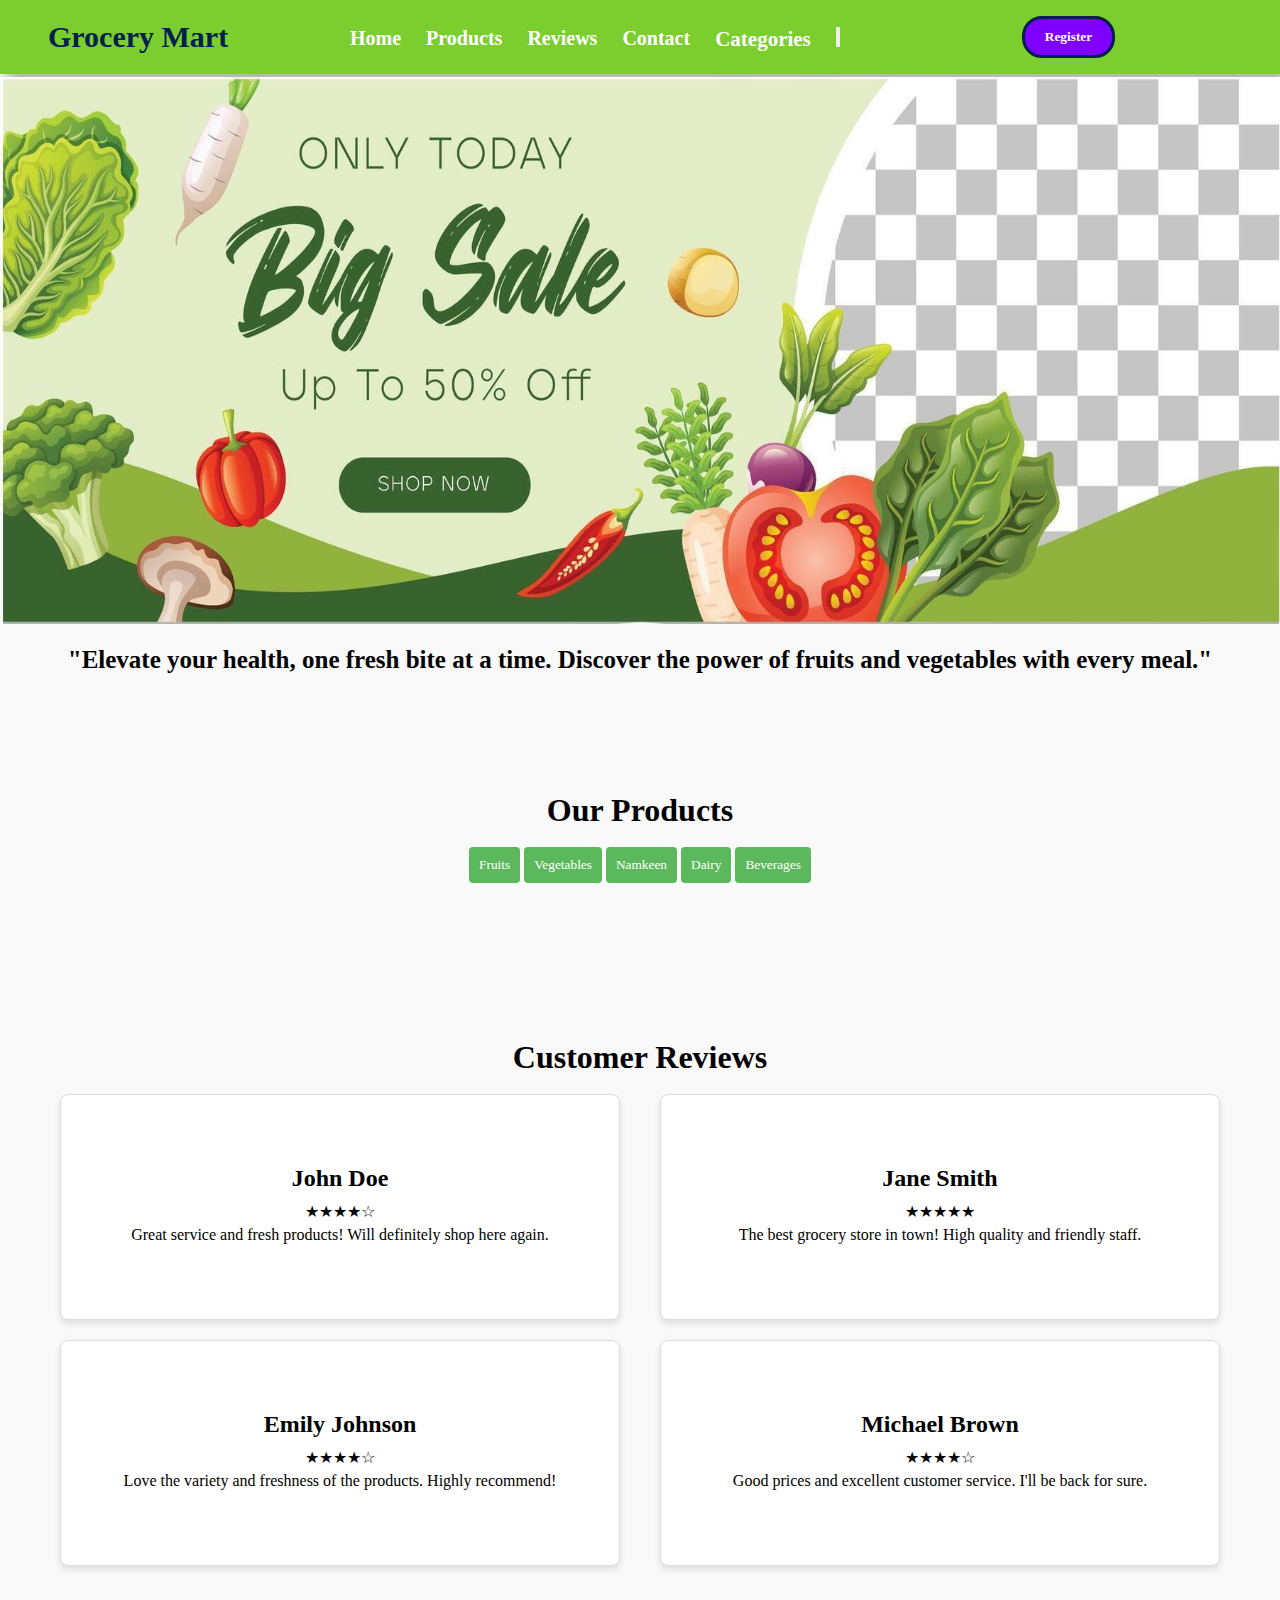
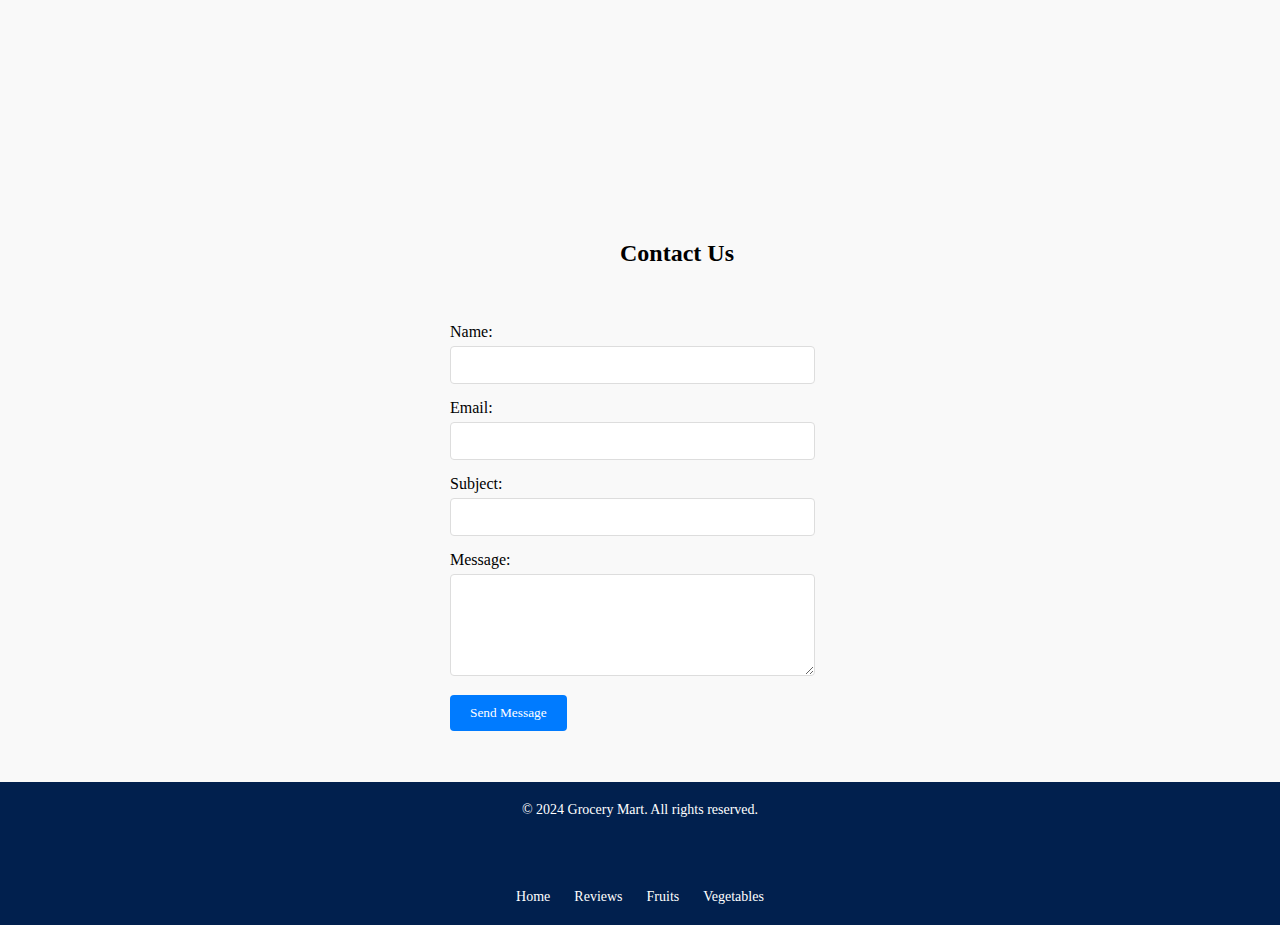
==== commit 4898bc68: "Update index.html" ====
--- a/index.html
+++ b/index.html
@@ -4,319 +4,382 @@
 <head>
     <meta charset="UTF-8">
     <meta name="viewport" content="width=device-width, initial-scale=1.0">
-    <title>Buying Reviews</title>
-    <link rel="icon" type="image" href="logo_small.svg">
-    <script src="https://kit.fontawesome.com/7d681e4b06.js" crossorigin="anonymous"></script>
-    <script src="https://unpkg.com/@lottiefiles/lottie-player@latest/dist/lottie-player.js"></script>
-    <link href="style.css" rel="stylesheet">
+    <title>Grocery Mart</title>
+    <link rel="stylesheet" href="style.css">
+    <link rel="stylesheet" href="https://cdnjs.cloudflare.com/ajax/libs/font-awesome/6.5.2/css/all.min.css"
+        integrity="sha512-SnH5WK+bZxgPHs44uWIX+LLJAJ9/2PkPKZ5QiAj6Ta86w+fsb2TkcmfRyVX3pBnMFcV7oQPJkl9QevSCWr3W6A=="
+        crossorigin="anonymous" referrerpolicy="no-referrer" />
 </head>
 
 <body>
     <header>
-        <nav class="nav">
-            <img src="logo_small.svg" alt="logo" class="img1">
-            <button class="login" style="font-weight: 700; font-family: 'Public Sans';">LOGIN</button>
+        <a class="logo"><i class="fa-solid fa-store"></i> <span
+                style="color: #01204E; font-weight: bolder;">Grocery Mart</span> </a>
+        <nav class="navbar">
+            <a class="a1" href="#home">home</a>
+            <a class="a1" href="#products">products</a>
+            <a class="a1" href="#reviews">reviews</a>
+            <a class="a1" href="#contact">contact</a>
+            <div class="dropdown">
+                <button class="dropbtn">Categories <i class="fas fa-caret-down"></i></button>
+                <div class="dropdown-content">
+                    <a class="a2" href="#fruits" onclick="showCategory('fruits')">Fruits</a>
+                    <a class="a2" href="#vegetables" onclick="showCategory('vegetables')">Vegetables</a>
+                    <a class="a2" href="#namkeen" onclick="showCategory('namkeen')">Namkeen</a>
+                    <a class="a2" href="#dairy" onclick="showCategory('dairy')">Dairy</a>
+                    <a class="a2" href="#beverages" onclick="showCategory('beverages')">Beverages</a>
+                </div>
+            </div>
+            <button class="menu-btn" id="menu-btn">
+                <i class="fas fa-bars"></i>
+            </button>
         </nav>
+
+            <button class="btn"><a href="register.html">Register</a></button>
+
+            <div class="cart-icon" onclick="toggleCart()">
+                <a href="checkout_page.html" ><i class="fa-solid fa-cart-shopping"></i></a>
+            </div>
     </header>
 
-    <main class="banner">
-        <div class="banner-left">
-            <div class="flex-col">
-                <h1 class="h1"><span class="s1">Every</span><br><span class="s2">Reviews</span><br><span
-                        class="s3">Matters</span>
-                </h1>
-                <p class="p1">Welcome to BuyReviews where reviews have a soul,we believe in the power of authentic
-                    feedback. We provide
-                    humanised reviews for your Business. We make every review count because each review has its story.
-                </p>
-            </div>
-        </div>
-
-        <div class="banner-right">
-            <lottie-player src="https://lottie.host/6d8a91a7-2c1a-4354-814f-d835b0dcb4f6/HdS8ahjTx4.json"
-                background="transparent" style="width: 40vw; padding-right: 150px; padding-top: 0px;" speed="1" loop
-                autoplay></lottie-player>
-        </div>
-
-    </main>
-
-    <div class="h2">
-        <h2 style="font-weight:600; text-align: center;"><span style="color:#ff603c;">15,000+</span> Orders Successfully
-            Served</h2>
+    <img src="11.jpg" id="home" alt="Image 1" class="img1">
+
+    <h4 class="h" style="font-size: 25px;">"Elevate your health, one fresh bite at a time. Discover the power of
+        fruits and vegetables with every meal."</h4>
+
+    <section id="products" class="product-listing-page">
+        <br>
+        <h1>Our Products</h1><br>
+        <div class="product-category">
+            <button onclick="showCategory('fruits')" class="button-primary">Fruits</button>
+            <button onclick="showCategory('vegetables')" class="button-primary">Vegetables</button>
+            <button onclick="showCategory('namkeen')" class="button-primary">Namkeen</button>
+            <button onclick="showCategory('dairy')" class="button-primary">Dairy</button>
+            <button onclick="showCategory('beverages')" class="button-primary">Beverages</button>
+        </div>
+        <br>
+        <div class="product-grid" id="fruits" data-category="fruits" style="display: none;">
+            <!-- Product 1 -->
+            <div class="product-card">
+                <img src="https://images.unsplash.com/photo-1567306226416-28f0efdc88ce?ixid=M3wxMzcxOTN8MHwxfHNlYXJjaHwzfHxhcHBsZXN8ZW58MHx8fHwxNzA5ODM4ODA4fDA&ixlib=rb-4.0.3&fm=jpg&w=8256&h=5504&fit=max"
+                    alt="Product 1">
+                <h2>Apple - 1Kg</h2>
+                <p>₹100.0</p>
+                <button class="button-primary add-to-cart-btn">Add to Cart</button>
+            </div>
+            <!-- Product 2 -->
+            <div class="product-card">
+                <img src="https://m.media-amazon.com/images/I/41Y2eoT3OTL.jpg" alt="Product 2">
+                <h2>Banana - 500g</h2>
+                <p>₹40.0</p>
+                <button class="button-primary add-to-cart-btn">Add to Cart</button>
+            </div>
+            <!-- Product 3 -->
+            <div class="product-card">
+                <img src="https://smartyield.in/wp-content/uploads/2021/06/Green-grape.png"
+                    alt="Product 6">
+                <h2>Grapes - 500g</h2>
+                <p>₹35.0</p>
+                <button class="button-primary add-to-cart-btn">Add to Cart</button>
+            </div>
+            <!-- Product 4 -->
+            <div class="product-card">
+                <img src="https://cdn-prod.medicalnewstoday.com/content/images/articles/272/272782/oranges-in-a-box.jpg"
+                    alt="Product 9">
+                <h2>Orange - 1Kg</h2>
+                <p>₹75.0</p>
+                <button class="button-primary add-to-cart-btn">Add to Cart</button>
+            </div>
+            <!-- Product 5 -->
+            <div class="product-card">
+                <img src="https://m.media-amazon.com/images/I/61hVLTBkByL._AC_UF894,1000_QL80_.jpg"
+                    alt="Product 10">
+                <h2>Strawberry - 250g</h2>
+                <p>₹150.0</p>
+                <button class="button-primary add-to-cart-btn">Add to Cart</button>
+            </div>
+            <!-- Product 6 -->
+            <div class="product-card">
+                <img src="https://seedlefarms.com/wp-content/uploads/2021/04/Blueberries-2.png" alt="Product 11">
+                <h2>Blueberry - 250g</h2>
+                <p>₹170.0</p><br>
+                <button class="button-primary add-to-cart-btn">Add to Cart</button>
+            </div>
+            <!-- Product 7 -->
+            <div class="product-card">
+                <img src="https://cdn.pixabay.com/photo/2021/04/14/17/45/avocado-6179050_640.jpg"
+                    alt="Product 12">
+                <h2>Avocado - 500g</h2>
+                <p>₹120.0</p>
+                <button class="button-primary add-to-cart-btn">Add to Cart</button>
+            </div>
+            <!-- Product 8 -->
+            <div class="product-card">
+                <img src="https://static01.nyt.com/images/2014/06/22/magazine/mag-22Eat-Interactive-1402954377492/mag-22Eat-Interactive-1402954377492-superJumbo.jpg" alt="Product 13">
+                <h2>Cherry - 100g</h2>
+                <p>₹75.0</p>
+                <button class="button-primary add-to-cart-btn">Add to Cart</button>
+            </div>
+            <!-- Product 9 -->
+            <div class="product-card">
+                <img src="https://static.toiimg.com/thumb/msid-109932142,width-1280,height-720,resizemode-4/109932142.jpg"
+                    alt="Product 14">
+                <h2>Watermelon - 1(Piece)</h2>
+                <p>₹75.0</p>
+                <button class="button-primary add-to-cart-btn">Add to Cart</button>
+            </div>
+            <!-- Product 10 -->
+            <div class="product-card">
+                <img src="https://cdn.britannica.com/45/126445-050-4C0FA9F6/Kiwi-fruit.jpg"
+                    alt="Product 15">
+                <h2>Kiwi - 200g</h2>
+                <p>₹160.0</p>
+                <button class="button-primary add-to-cart-btn">Add to Cart</button>
+            </div>
+        </div>
+
+        <div class="product-grid" id="vegetables" data-category="vegetables" style="display: none;">
+            <!-- Product 11 -->
+            <div class="product-card">
+                <img src="https://i.ndtvimg.com/mt/cooks/2014-11/carrots.jpg" alt="Product 3">
+                <h2>Carrot - 200g</h2>
+                <p>₹20.0</p>
+                <button class="button-primary add-to-cart-btn">Add to Cart</button>
+            </div>
+            <!-- Product 12 -->
+            <div class="product-card">
+                <img src="https://www.allthatgrows.in/cdn/shop/products/Cherry-Tomato.jpg?v=1598080165" alt="Product 4">
+                <h2>Tomato - 500g</h2>
+                <p>₹50.0</p>
+                <button class="button-primary add-to-cart-btn">Add to Cart</button>
+            </div>
+            <!-- Product 13 -->
+            <div class="product-card">
+                <img src="https://domf5oio6qrcr.cloudfront.net/medialibrary/5390/h1218g16207258089583.jpg"
+                    alt="Product 5">
+                <h2>Broccoli - 250g</h2>
+                <p>₹40.0</p>
+                <button class="button-primary add-to-cart-btn">Add to Cart</button>
+            </div>
+            <!-- Product 14 -->
+            <div class="product-card">
+                <img src="https://images.moneycontrol.com/static-mcnews/2023/07/Health-benefits-of-spinach.jpg?impolicy=website&width=1600&height=900"
+                    alt="Product 7">
+                <h2>Spinach - 300g</h2>
+                <p>₹60.0</p>
+                <button class="button-primary add-to-cart-btn">Add to Cart</button>
+            </div>
+            <!-- Product 15 -->
+            <div class="product-card">
+                <img src="https://www.jiomart.com/images/product/original/590000090/potato-1-kg-product-images-o590000090-p590000090-0-202207291750.jpg?im=Resize=(420,420)"
+                    alt="Product 8">
+                <h2>Potato - 1Kg</h2>
+                <p>₹65.0</p>
+                <button class="button-primary add-to-cart-btn">Add to Cart</button>
+            </div>
+        </div>
+
+        <div class="product-grid" id="namkeen" data-category="namkeen" style="display: none;">
+            <!-- Product 16 -->
+            <div class="product-card">
+                <img src="https://www.bigbasket.com/media/uploads/p/m/1202575_1-haldirams-namkeen-bhujia-sev.jpg?tr=w-1920,q=80"
+                    alt="Product 16">
+                <h2>Bhujia Sev - Medimum</h2>
+                <p>₹45.0</p>
+                <button class="button-primary add-to-cart-btn">Add to Cart</button>
+            </div>
+            <!-- Product 17 -->
+            <div class="product-card">
+                <img src="https://www.bigbasket.com/media/uploads/p/m/40197801_8-britannia-marie-gold-biscuits.jpg?tr=w-1080,q=80"
+                    alt="Product 17">
+                <h2>Marie Gold - 1</h2>
+                <p>₹15.0</p>
+                <button class="button-primary add-to-cart-btn">Add to Cart</button>
+            </div>
+            <!-- Product 18 -->
+            <div class="product-card">
+                <img src="https://www.bigbasket.com/media/uploads/p/m/40203379_3-britannia-good-day-cashew-cookies.jpg?tr=w-1080,q=80"
+                    alt="Product 18">
+                <h2>Good Day - 1</h2>
+                <p>₹10.0</p>
+                <button class="button-primary add-to-cart-btn">Add to Cart</button>
+            </div>
+            <!-- Product 19 -->
+            <div class="product-card">
+                <img src="https://www.bigbasket.com/media/uploads/p/m/1203907_6-britannia-bourbon-cream-biscuit-chocolate-flavor.jpg?tr=w-1080,q=80"
+                    alt="Product 19">
+                <h2>Bourbon - 1</h2>
+                <p>₹10.0</p>
+                <button class="button-primary add-to-cart-btn">Add to Cart</button>
+            </div>
+            <!-- Product 20 -->
+            <div class="product-card">
+                <img src="https://www.bigbasket.com/media/uploads/p/m/40235654_7-sunfeast-dark-fantasy-choco-fills-cookie-original-crunchy-creamy.jpg?tr=w-1080,q=80"
+                    alt="Product 20">
+                <h2>Dark Fantasy - 1</h2>
+                <p>₹20.0</p>
+                <button class="button-primary add-to-cart-btn">Add to Cart</button>
+            </div>
+        </div>
+
+        <div class="product-grid" id="dairy" data-category="dairy" style="display: none;">
+            <!-- Product 21 -->
+            <div class="product-card">
+                <img src="https://www.bigbasket.com/media/uploads/p/m/1202759_3-amul-butter-pasteurized.jpg?tr=w-1200,q=80"
+                    alt="Product 21">
+                <h2>Amul Butter - 300g</h2>
+                <p>₹180.0</p>
+                <button class="button-primary add-to-cart-btn">Add to Cart</button>
+            </div>
+            <!-- Product 22 -->
+            <div class="product-card">
+                <img src="https://www.bigbasket.com/media/uploads/p/m/1226863_2-akshayakalpa-organic-malai-paneer.jpg?tr=w-828,q=80"
+                    alt="Product 22">
+                <h2>Malai Panner - 100g</h2>
+                <p>₹150.0</p>
+                <button class="button-primary add-to-cart-btn">Add to Cart</button>
+            </div>
+            <!-- Product 23 -->
+            <div class="product-card">
+                <img src="https://www.bigbasket.com/media/uploads/p/m/40020214_12-nestle-everyday-dairy-whitener-milk-powder-for-tea.jpg?tr=w-828,q=80"
+                    alt="Product 23">
+                <h2>Milk Powder - 200g</h2>
+                <p>₹120.0</p>
+                <button class="button-primary add-to-cart-btn">Add to Cart</button>
+            </div>
+            <!-- Product 24 -->
+            <div class="product-card">
+                <img src="https://www.bigbasket.com/media/uploads/p/m/1209579_2-amul-real-ice-cream-vanilla-magic.jpg?tr=w-828,q=80"
+                    alt="Product 24">
+                <h2>Ice Cream - 300g</h2>
+                <p>₹100.0</p>
+                <button class="button-primary add-to-cart-btn">Add to Cart</button>
+            </div>
+            <!-- Product 25 -->
+            <div class="product-card">
+                <img src="https://www.bigbasket.com/media/uploads/p/m/40147597_7-heritage-daily-health-toned-milk.jpg?tr=w-828,q=80"
+                    alt="Product 25">
+                <h2>Toned Milk - 1litre</h2>
+                <p>₹140.0</p>
+                <button class="button-primary add-to-cart-btn">Add to Cart</button>
+            </div>
+        </div>
+
+        <div class="product-grid" id="beverages" data-category="beverages" style="display: none;">
+            <!-- Product 26 -->
+            <div class="product-card">
+                <img src="https://www.bigbasket.com/media/uploads/p/m/40216129_10-fresho-tender-coconut-water-no-added-sugar-flavours.jpg?tr=w-1080,q=80"
+                    alt="Product 26">
+                <h2>Coconut Water - 1 Bottle</h2>
+                <p>₹75.0</p>
+                <button class="button-primary add-to-cart-btn">Add to Cart</button>
+            </div>
+            <!-- Product 27 -->
+            <div class="product-card">
+                <img src="https://www.bigbasket.com/media/uploads/p/m/1204495_2-bru-instant-coffee.jpg?tr=w-1080,q=80"
+                    alt="Product 27">
+                <h2>Instant Coffee - 200g</h2>
+                <p>₹60.0</p>
+                <button class="button-primary add-to-cart-btn">Add to Cart</button>
+            </div>
+            <!-- Product 28 -->
+            <div class="product-card">
+                <img src="https://www.bigbasket.com/media/uploads/p/m/1207021_1-maaza-mango-drink.jpg?tr=w-1080,q=80"
+                    alt="Product 28">
+                <h2>Mango Drink - 500ml</h2>
+                <p>₹50.0</p>
+                <button class="button-primary add-to-cart-btn">Add to Cart</button>
+            </div>
+            <!-- Product 29 -->
+            <div class="product-card">
+                <img src="https://www.bigbasket.com/media/uploads/p/m/1203614_2-thums-up-soft-drink.jpg?tr=w-1080,q=80"
+                    alt="Product 29">
+                <h2>ThumsUp Drink - 500ml</h2>
+                <p>₹50.0</p>
+                <button class="button-primary add-to-cart-btn">Add to Cart</button>
+            </div>
+            <!-- Product 30 -->
+            <div class="product-card">
+                <img src="https://www.bigbasket.com/media/uploads/p/m/412110_1-sprite-soft-drink.jpg?tr=w-1080,q=80"
+                    alt="Product 30">
+                <h2>Sprite Drink - 500ml</h2>
+                <p>₹55.0</p>
+                <button class="button-primary add-to-cart-btn">Add to Cart</button>
+            </div>
+        </div>
+    </section>
+
+    <section id="reviews" class="reviews-page">
+        <br>
+        <h1>Customer Reviews</h1><br>
+        <div class="reviews-container">
+            <div class="review-card">
+                <h2>John Doe</h2>
+                <p>★★★★☆</p>
+                <p>Great service and fresh products! Will definitely shop here again.</p>
+            </div>
+            <div class="review-card">
+                <h2>Jane Smith</h2>
+                <p>★★★★★</p>
+                <p>The best grocery store in town! High quality and friendly staff.</p>
+            </div>
+            <div class="review-card">
+                <h2>Emily Johnson</h2>
+                <p>★★★★☆</p>
+                <p>Love the variety and freshness of the products. Highly recommend!</p>
+            </div>
+            <div class="review-card">
+                <h2>Michael Brown</h2>
+                <p>★★★★☆</p>
+                <p>Good prices and excellent customer service. I'll be back for sure.</p>
+            </div>
+        </div>
+    </section>
+
+    <div id="contactus" class="contactus">
+        <br><br><br><h2 class="h1">Contact Us</h2><br><br>
+        <form action="contact.php" id="contact" method="POST">
+            <div class="form-group">
+                <label for="name">Name:</label>
+                <input type="text" id="name" name="name" required>
+            </div>
+            <div class="form-group">
+                <label for="email">Email:</label>
+                <input type="email" id="email" name="email" required>
+            </div>
+            <div class="form-group">
+                <label for="subject">Subject:</label>
+                <input type="text" id="subject" name="subject" required>
+            </div>
+            <div class="form-group">
+                <label for="message">Message:</label>
+                <textarea id="message" name="message" rows="5" required></textarea>
+            </div>
+            <div class="form-group">
+                <input type="submit" value="Send Message">
+            </div><br><br>
+        </form>
     </div>
-
-    <div class="marquee">
-        <div class="marquee-content">
-            <img src="imgs/1.png" alt="img1" class="marquee-item">
-            <img src="imgs/2.png" alt="img2" class="marquee-item">
-            <img src="imgs/3.png" alt="img3" class="marquee-item">
-            <img src="imgs/4.png" alt="img4" class="marquee-item">
-            <img src="imgs/5.png" alt="img5" class="marquee-item">
-            <img src="imgs/6.png" alt="img6" class="marquee-item">
-            <img src="imgs/7.png" alt="img7" class="marquee-item">
-            <img src="imgs/1.png" alt="img1" class="marquee-item">
-            <img src="imgs/2.png" alt="img2" class="marquee-item">
-            <img src="imgs/3.png" alt="img3" class="marquee-item">
-            <img src="imgs/4.png" alt="img4" class="marquee-item">
-            <img src="imgs/5.png" alt="img5" class="marquee-item">
-            <img src="imgs/6.png" alt="img6" class="marquee-item">
-            <img src="imgs/7.png" alt="img7" class="marquee-item">
-        </div>
-    </div>
-
-    <section class="section2">
-        <h3 style="color: blue; font-weight: 700;">EXPERIENCES</h3>
-        <div class="experience-container">
-            <div class="experience-left">
-            <b><p class="h">Serving 10+ <span class="s4">Industries</span><br>from last 8 years</p></b>
-            </div>
-            <div class="experience-right">
-                <p>We are serving 30+ industries and helping them enhance their market presence. We provide authentic and relevant reviews and feedbacks that makes your business stand out.</p>
-            </div>
-        </div>
-
-        <div class="industries">
-            <div class="info">
-                <img src="imgs/DINING AND CAFES.svg" alt="8">
-                <h1>Dining and Cafes</h1>
-            </div>
-            <div class="info">
-                <img src="imgs/FITNESS & SPA.svg" alt="9">
-                <h1>Fitness and Spa</h1>
-            </div>
-            <div class="info">
-                <img src="imgs/LEISURE AND ATTRACTION.svg" alt="10">
-                <h1>Leisure and Attraction (tourism)</h1>
-            </div>
-            <div class="info">
-                <img src="imgs/CONVENIENCE.svg" alt="11">
-                <h1>Convinience</h1>
-            </div>
-            <div class="info">
-                <img src="imgs/FINE DINING AND NIGHTLIFE.svg" alt="12">
-                <h1>Fine Dining and Nightlife</h1>
-            </div>
-            <div class="info">
-                <img src="imgs/FASHION BEAUTY AND GROOMING.svg" alt="13">
-                <h1>Fashion Beauty and Grooming</h1>
-            </div>
-            <div class="info">
-                <img src="imgs/HEALTHCARE PHARMACY.svg" alt="14">
-                <h1>Healthcare / Pharmacy</h1>
-            </div>
-            <div class="info">
-                <img src="imgs/HOTELS.svg" alt="15">
-                <h1>Hotels</h1>
-            </div>
-            <div class="info">
-                <img src="imgs/Retail.svg" alt="16">
-                <h1>Retail</h1>
-            </div>
-            <div class="info">
-                <img src="imgs/REAL ESTATE.svg" alt="17">
-                <h1>Real Estate</h1>
-            </div>
-            <div class="info">
-                <img src="imgs/lo.svg" alt="18">
-                <h1>Logistics</h1>
-            </div>
-            <div class="info">
-                <img src="imgs/business setup and consultncy.svg" alt="19">
-                <h1>Business Setup / Consultancy</h1>
-            </div>
-            <div class="info">
-                <img src="imgs/Rental.svg" alt="20">
-                <h1>Car and Other Rental Services</h1>
-            </div>
-            <div class="info">
-                <img src="imgs/Events.svg" alt="21">
-                <h1>Daily Events</h1>
-            </div>
-            <div class="info">
-                <img src="imgs/househelp.svg" alt="22">
-                <h1>Househelp</h1>
-            </div>
-            <div class="info">
-                <img src="imgs/gifting.svg" alt="23">
-                <h1>Gifting</h1>
-            </div>
-            <div class="info">
-                <img src="imgs/markeitng.svg" alt="24">
-                <h1>Advertising / Printing Agencies</h1>
-            </div>
-            <div class="info">
-                <img src="imgs/buy sell.svg" alt="25">
-                <h1>Automotive Buy / Sell / Insurance / Garage</h1>
-            </div>
-            <div class="info">
-                <img src="imgs/police.png" alt="26">
-                <h1>Police /ambulance / Rta Fines</h1>
-            </div>
-            <div class="info">
-                <img src="imgs/legal.svg" alt="27">
-                <h1>Legal Advisor / Ca</h1>
-            </div>
-        </div>
-    </section>
-
-    <div class="section3">
-        <h3 style="padding: 30px 30px;  color:blue">FAQs</h3>
-
-        <div class="container1">
-            <div class="image-side">
-                <img src="imgs/photo5.png" alt="Description Image">
-            </div>
-            <div class="description-side">
-                <div class="description-text">
-                    <div class="dropdown" onclick="toggleDropdown('dropdownContent1', 'symbol1')">
-                        <h3>Drive Sales <span id="symbol1" class="dropdown-symbol"><i
-                                    class="fas fa-caret-down"></i></span></h3>
-                        <div id="dropdownContent1" class="dropdown-content">
-                            Our Reviews give potential customers the confidence to choose your business over
-                            competitors,
-                            which directly drives more sales and revenue.
-                        </div>
-                    </div>
-
-                    <div class="dropdown" onclick="toggleDropdown('dropdownContent2', 'symbol2')">
-                        <h3>Increase Visibility <span id="symbol2" class="dropdown-symbol"><i
-                                    class="fas fa-caret-down"></i></span></h3>
-                        <div id="dropdownContent2" class="dropdown-content">
-                            With authentic reviews we helps you improve local SEO rankings and make your business stand
-                            out
-                            in search results.
-                        </div>
-                    </div>
-
-                    <div class="dropdown" onclick="toggleDropdown('dropdownContent3', 'symbol3')">
-                        <h3>Create Connections<span id="symbol3" class="dropdown-symbol"><i
-                                    class="fas fa-caret-down"></i></span></h3>
-                        <div id="dropdownContent3" class="dropdown-content">
-                            We just don't provide reviews, We establish meaningful connections and relatiblity which
-                            builds
-                            trust so customers choose you first again and again. </div>
-                    </div>
-
-                    <div class="dropdown" onclick="toggleDropdown('dropdownContent4', 'symbol4')">
-                        <h3>Drive Sales <span id="symbol4" class="dropdown-symbol"><i
-                                    class="fas fa-caret-down"></i></span></h3>
-                        <div id="dropdownContent4" class="dropdown-content">
-                            Our Reviews give potential customers the confidence to choose your business over
-                            competitors,
-                            which directly drives more sales and revenue. </div>
-                    </div>
-                </div>
-            </div>
-        </div>
-    </div>
-
-    <h3 style="text-align: center;  color:black">How it Works ?</h3>
-    <section class="section4">
-
-        <h3 style="  color:blue">STEP:1</h3>
-
-        <div class="container2">
-            <div class="description-side">
-                <p class="ex"><b>Select Package</b></p>
-                <div class="description-text">
-                    <p style="width: 50%; padding-left: 25%;">We offer a variety of different packages to give you the best value for Instagram Likes and Followers. If you have a larger order or would like to discuss a customized plan to suit your needs, don't hesitate to contact us!</p>
-                </div>
-            </div>
-            <div class="image-side">
-                <img src="imgs/photo6.png" alt="Description Image">
-            </div>
-        </div>
-
-
-
-        <h3 style="  color:blue">STEP:2</h3>
-
-        <div class="container2">
-            <div class="image-side">
-                <img src="imgs/photo3.png" alt="Description Image">
-            </div>
-            <div class="description-side">
-                <p class="ex"><b>Enter Your details</b></p><br>
-                <p> <div style="width: 50%; padding-left: 25%;">We never require any sensitive information such as passwords or other secure info in order to deliver your Instagram Followers or Likes. Simply provide us with your Instagram username and your email and we'll get started with your order right away.</p></div>
-            </div>
-        </div>
-
-        <h3 style="  color:blue">STEP:3</h3>
-
-        <div class="container2">
-            <div class="description-side">
-                <p class="ex"><b>See the Magic</b></p>
-                <div class="description-text">
-                    <p style="width: 50%; padding-left: 25%;">After selecting your package and providing account details (your username only), you're already done! Our process is expedited so that it is both fast and easy to provide you with the Likes and Followers you need.</p>
-                </div>
-            </div>
-            <div class="image-side">
-                <img src="imgs/photo4.png" alt="Description Image">
-            </div>
-        </div>
-    </section>
-
-    <section class="section5">
-            <div class="container2">
-                <div class="image-side">
-                    <img src="imgs/photo1.png" alt="Description Image">
-                </div>
-                <div class="description-side">
-                    <p class="ex"><b>About Us</b></p><br>
-                    <p> <div style=" text-align: justify; text-justify: inter-word; line-height: 1.5;">Our review management assures your business makes meaningful connections that drive growth. Let us enhance your reputation and reach more customers through impactful online reviews. Our review management assures your business makes meaningful connections that drive growth. Let us enhance your reputation and reach more customers through impactful online reviews. Our review management assures your business makes meaningful connections that drive growth. Let us enhance your reputation and reach more customers through impactful online reviews.</p></div>
-                    <br><br><br>
-                    <a href="#" class="get-button">Contact US</a>
-                </div>
-    </section>
-
-    <section class="get-started-section">
-        <h1 class="get"><b>Get in Touch with us, and become the most <br>rated buisness around you</b></h1>
-        <a href="#" class="get-started-button">Get Started</a>
-    </section><br>
 
     <footer>
         <div class="footer-content">
-            <div class="left-section">
-                <img src="imgs/logo.png" alt="Logo" class="footer-logo">
-                <div class="footer-description">
-                    <h4>BuyingReviews.com</h4>
-                    <p>Your OneStop review solution for your business. Get into the perfect spotlight.</p>
-                </div>
-                <div class="social-media-links">
-                    <a href="https://www.facebook.com" target="_blank">
-                        <img src="https://cdn-icons-png.flaticon.com/512/20/20673.png" alt="Facebook">
-                    </a>
-                    <a href="https://www.instagram.com" target="_blank">
-                        <img src="https://i.pinimg.com/originals/45/f4/9e/45f49e05ead9c272c67e821cbda2f49f.jpg"
-                            alt="Instagram">
-                    </a>
-                    <a href="https://www.twitter.com" target="_blank">
-                        <img src="https://seeklogo.com/images/T/twitter-icon-circle-black-logo-35827D553B-seeklogo.com.png"
-                            alt="Twitter">
-                    </a>
-                </div>
-            </div>
-            <div class="right-section">
-                <div class="quick-links">
-                    <h4>Quick Links</h4>
-                    <ul>
-                        <li><a href="#">Home</a></li>
-                        <li><a href="#">Contact Us</a></li>
-                    </ul>
-                </div>
-                <div class="more-info">
-                    <h4>More Info</h4>
-                    <ul>
-                        <li><a href="#">Privacy Policy</a></li>
-                        <li><a href="#">Terms & Conditions</a></li>
-                    </ul>
-                </div>
-            </div>
-        </div>
-        <p class="footer-copyright">© 2024 BuyingReviews.com. All rights reserved.</p>
+            <p>&copy; 2024 Grocery Mart. All rights reserved.</p><br>
+            <div class="social-media">
+                <a href="https://www.facebook.com" target="_blank"><i class="fab fa-facebook-f"></i></a>
+                <a href="https://www.twitter.com" target="_blank"><i class="fab fa-twitter"></i></a>
+                <a href="https://www.instagram.com" target="_blank"><i class="fab fa-instagram"></i></a>
+                <a href="https://www.linkedin.com" target="_blank"><i class="fab fa-linkedin-in"></i></a><br><br>
+            </div>
+            <div class="footer-links">
+                <a href="#home">Home</a>
+                <a href="#reviews">Reviews</a>
+                <a href="#fruits">Fruits</a>
+                <a href="#vegetables">Vegetables</a>
+            </div>
+        </div>
     </footer>
 
-    <script src="index.js"></script>
+    <script src="script.js"></script>
 </body>
 
 </html>
